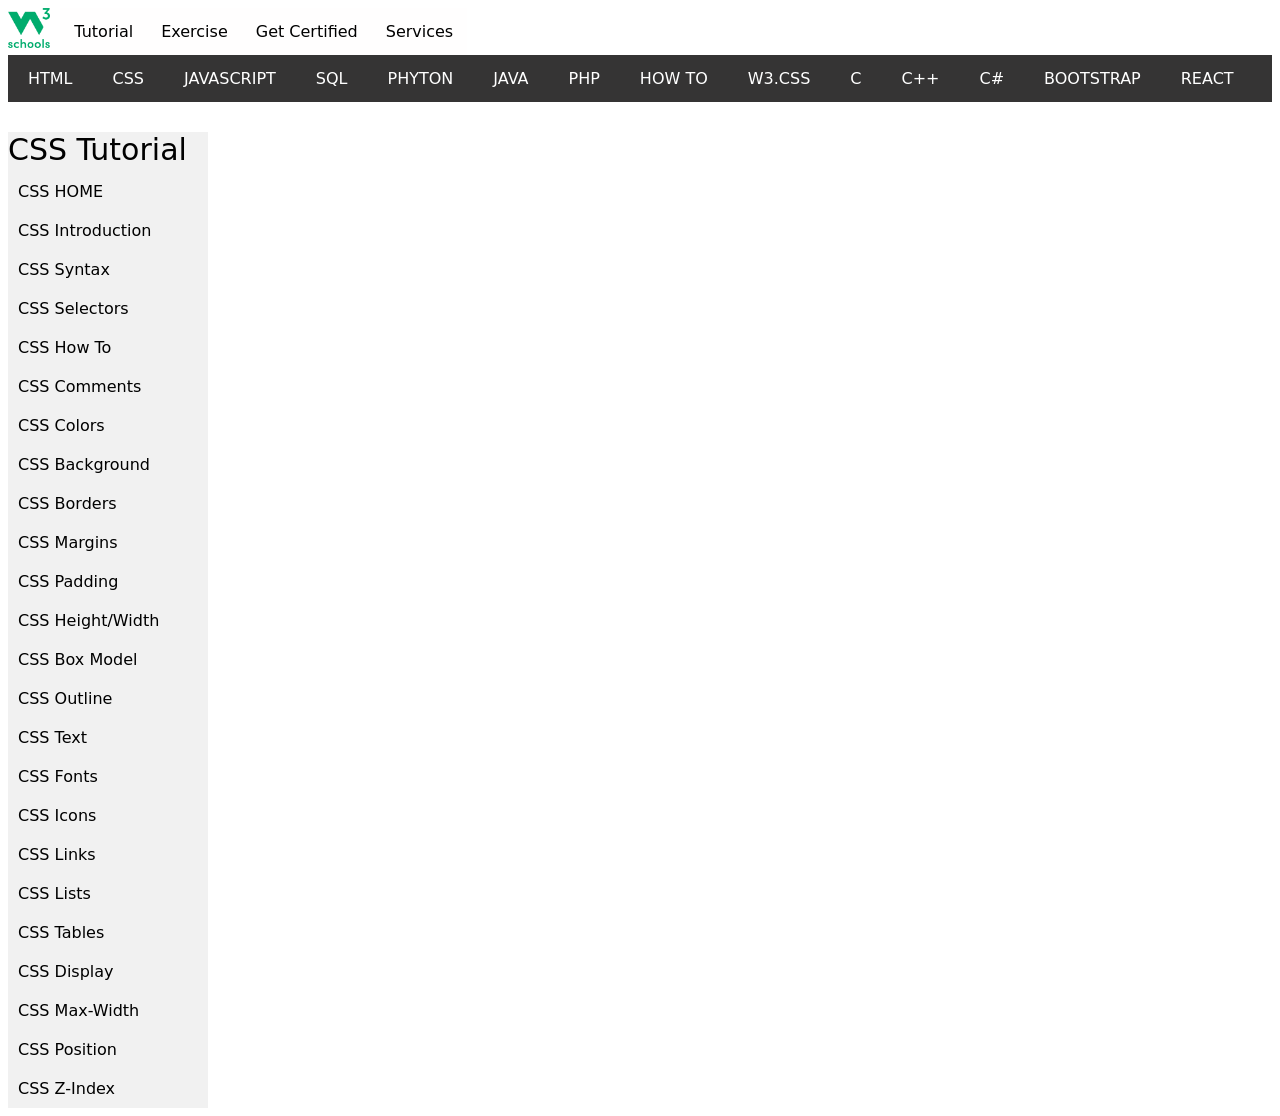
==== index.html @ 15340fec "Add files via upload" ====
<!DOCTYPE html>
<html lang="en">
<head>
    <meta charset="UTF-8">
    <meta name="viewport" content="width=device-width, initial-scale=1.0">
    <title>W3School</title>
    <link rel="website icon" type="png" href="W3Schools_logo.svg.png">
    <link href="style.css" rel="stylesheet">
</head>
<body>
    <div class="navbar">
    <div class="navatas" style="display: flex;">
        <img src="W3Schools_logo.svg.png" style="height: 40px; margin-right: 10px;"><br>
        <ul>
            <li><a href="#tutorial">Tutorial </a></li>
            <li><a href="#exercise">Exercise </a></li>
            <li><a href="#getcertified">Get Certified </a></li>
            <li><a href="#services">Services </a></li>
        </ul>
    </div>
    <div class="navbawah" style="display: flex;">
        <ul>
            <li><a href="#">HTML</a></li>
            <li><a href="#">CSS</a></li>
            <li><a href="#">JAVASCRIPT</a></li>
            <li><a href="#">SQL</a></li>
            <li><a href="#">PHYTON</a></li>
            <li><a href="#">JAVA</a></li>
            <li><a href="#">PHP</a></li>
            <li><a href="#">HOW TO</a></li>
            <li><a href="#">W3.CSS</a></li>
            <li><a href="#">C</a></li>
            <li><a href="#">C++</a></li>
            <li><a href="#">C#</a></li>
            <li><a href="#">BOOTSTRAP</a></li>
            <li><a href="#">REACT</a></li>
            <li><a href="#">MYSQL</a></li>
            <li><a href="#">JQUERY</a></li>
            <li><a href="#">EXCEL</a></li>
            <li><a href="#">XML</a></li>
            <li><a href="#">DJANGO</a></li>
            <li><a href="#">NODEJS</a></li>
            <li><a href="#">R</a></li>
            <li><a href="#">TYPESCRIPT</a></li>
            <li><a href="#">ANGULAR</a></li>
            <li><a href="#">GIT</a></li>
        </ul>
    </div>
    <div class="navpinggir" style="background-color: #f1f1f1; width: max-content;">
        <p style="font-size: 30px; height: 10px;"> CSS Tutorial</p>
        <ul>
            <li><a href="#css">CSS HOME</a></li>
            <li><a href="#css">CSS Introduction</a></li>
            <li><a href="#css">CSS Syntax</a></li>
            <li><a href="#css">CSS Selectors</a></li>
            <li><a href="#css">CSS How To</a></li>
            <li><a href="#css">CSS Comments</a></li>
            <li><a href="#css">CSS Colors</a></li>
            <li><a href="#css">CSS Background</a></li>
            <li><a href="#css">CSS Borders</a></li>
            <li><a href="#css">CSS Margins</a></li>
            <li><a href="#css">CSS Padding</a></li>
            <li><a href="#css">CSS Height/Width</a></li>
            <li><a href="#css">CSS Box Model</a></li>
            <li><a href="#css">CSS Outline</a></li>
            <li><a href="#css">CSS Text</a></li>
            <li><a href="#css">CSS Fonts</a></li>
            <li><a href="#css">CSS Icons</a></li>
            <li><a href="#css">CSS Links</a></li>
            <li><a href="#css">CSS Lists</a></li>
            <li><a href="#css">CSS Tables</a></li>
            <li><a href="#css">CSS Display</a></li>
            <li><a href="#css">CSS Max-Width</a></li>
            <li><a href="#css">CSS Position</a></li>
            <li><a href="#css">CSS Z-Index</a></li>
          </ul>
    </div>
</div>
</body>
</html>
---- style.css ----
*, body {
    font-family: system-ui, -apple-system, BlinkMacSystemFont, 'Segoe UI', Roboto, Oxygen, Ubuntu, Cantarell, 'Open Sans', 'Helvetica Neue', sans-serif;
}

.navatas ul {
    list-style-type: none;
    margin: 0;
    padding: 0;
    overflow: hidden;
    background-color: #fffefe;
    display: flex;
}
  
.navatas li {
    float: left;
}
  
.navatas li a {
    display: block;
    color: rgb(0, 0, 0);
    text-align: center;
    padding: 14px ;
    text-decoration: none;
}
  
.navatas li a:hover {
    background-color: #08ac6c;
}

.navpinggir ul {
    list-style-type: none;
    margin: 0;
    padding: 0;
    width: 200px;
    background-color: #f1f1f1;
  }
  
 .navpinggir li a {
    display: block;
    color: #000;
    padding: 10px;
    text-decoration: none;
  }
  

  .navpinggir li a:hover {
    background-color: #8b8b8b;
  }

  .navbawah ul {
    list-style-type: none;
    margin: 0;
    padding: 0;
    overflow: hidden;
    background-color: #353434;
    display: flex;
}
  
.navbawah li {
    float: left;
}
  
.navbawah li a {
    display: block;
    color: rgb(255, 255, 255);
    text-align: center;
    padding: 14px 20px;
    width: max-content;
    text-decoration: none;
}
  
.navbawah li a:hover {
    background-color: #1a1a1a;
}
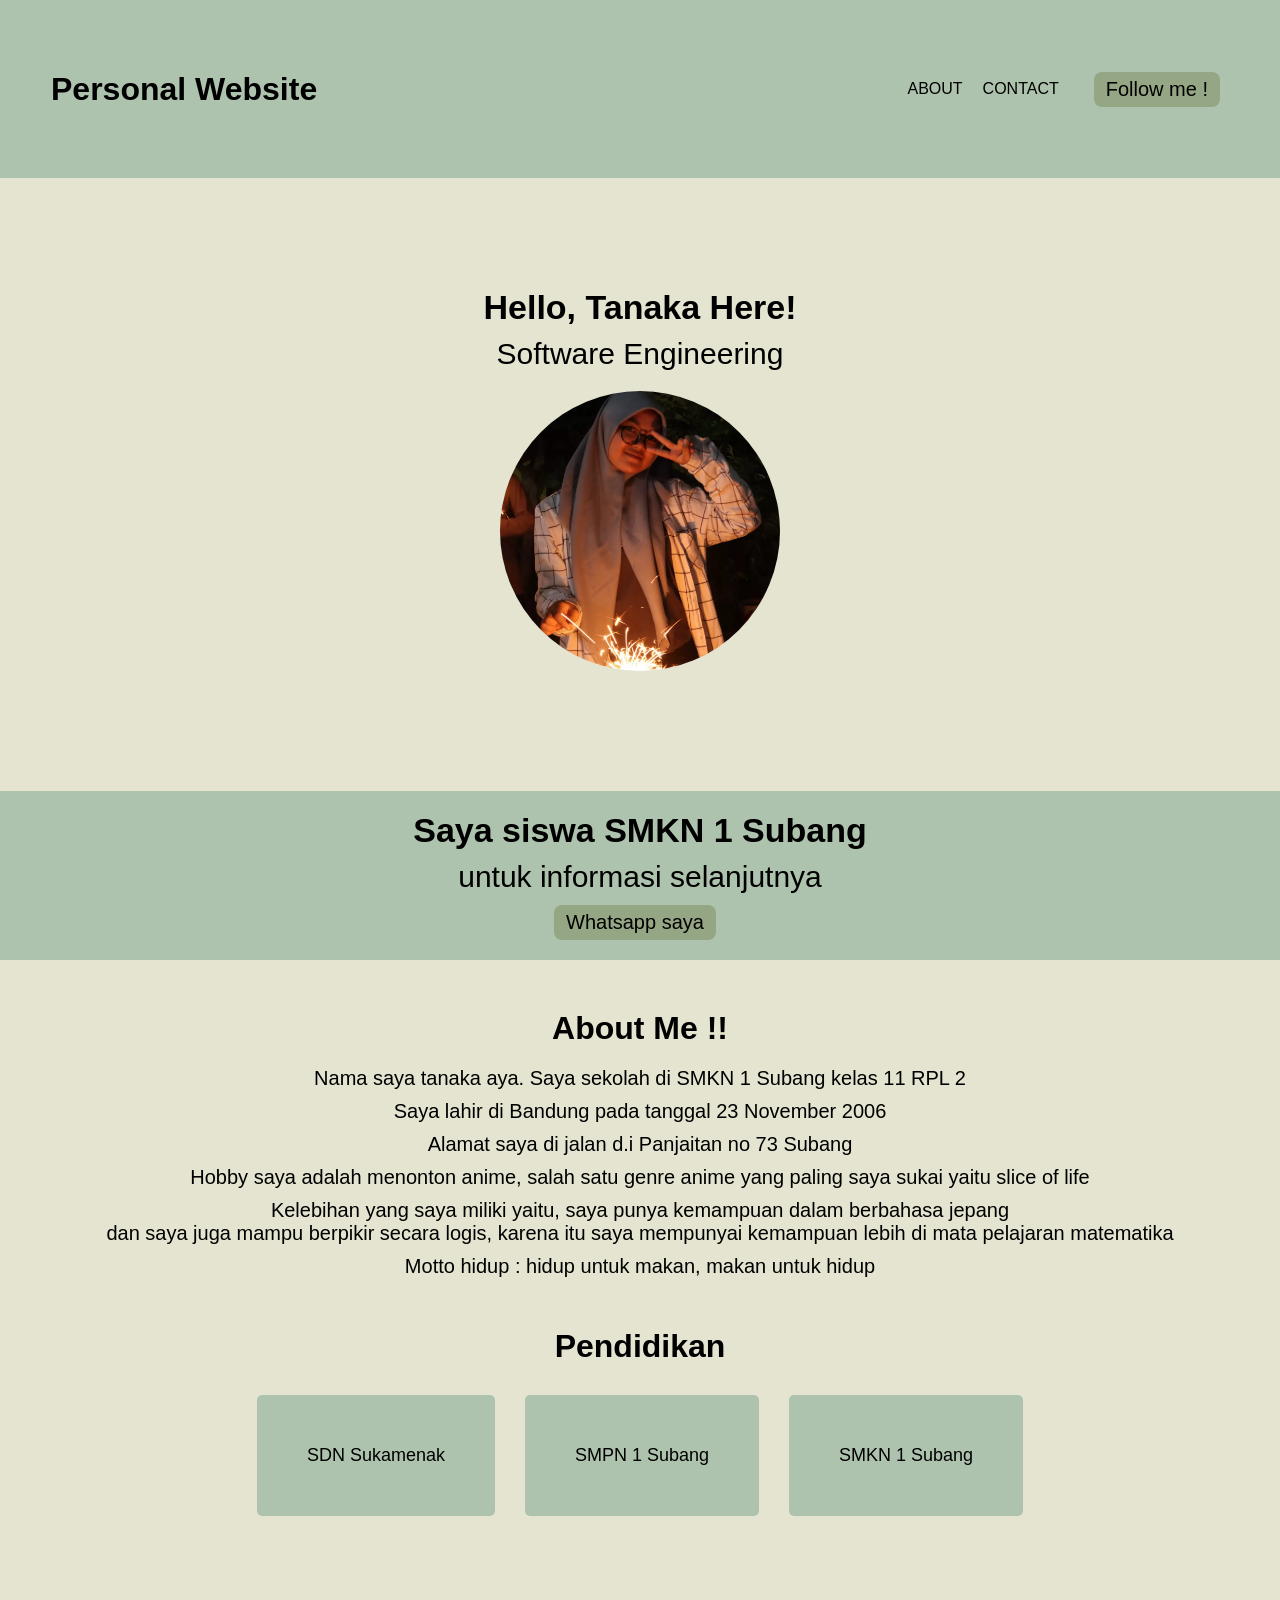
==== commit fc783885: "Add files via upload" ====
--- a/index.html
+++ b/index.html
@@ -3,78 +3,52 @@
 <head>
     <meta charset="UTF-8">
     <meta name="viewport" content="width=device-width, initial-scale=1.0">
-    <title>W3School</title>
-    <link rel="website icon" type="png" href="W3Schools_logo.svg.png">
-    <link href="style.css" rel="stylesheet">
+    <title>Personal Website</title>
+    <link href="style.css" rel="stylesheet"/>
+    <link rel="website icon" type="png" href="Pikachu-Pokemon-Free-PNG.png">
 </head>
 <body>
-    <div class="navbar">
-    <div class="navatas" style="display: flex;">
-        <img src="W3Schools_logo.svg.png" style="height: 40px; margin-right: 10px;"><br>
-        <ul>
-            <li><a href="#tutorial">Tutorial </a></li>
-            <li><a href="#exercise">Exercise </a></li>
-            <li><a href="#getcertified">Get Certified </a></li>
-            <li><a href="#services">Services </a></li>
-        </ul>
+    <header>
+        <h1 class="logo"> Personal Website  </h1>
+        <nav>
+            <ul>
+                <li><a href="#tentang"> ABOUT </a></li>
+                <li><a href="mailto:tanakaaya31@smp.belajar.id"> CONTACT </a></li>
+            </ul>
+        </nav>
+        <button class="btn-cta"><a href="https://www.instagram.com/tanakaayaa.23_/?hl=en"> Follow me !</a></button>
+    </header>
+    <div class="container">
+        <div class="intro">
+            <p class="tittle" >Hello, Tanaka Here!</p>
+            <p class="deskripsi">Software Engineering</p>
+            <img class="img-foto" src="aya.jpg" style="height: 300px; width: 300px; border-radius: 50%;"/>
+        </div>
     </div>
-    <div class="navbawah" style="display: flex;">
-        <ul>
-            <li><a href="#">HTML</a></li>
-            <li><a href="#">CSS</a></li>
-            <li><a href="#">JAVASCRIPT</a></li>
-            <li><a href="#">SQL</a></li>
-            <li><a href="#">PHYTON</a></li>
-            <li><a href="#">JAVA</a></li>
-            <li><a href="#">PHP</a></li>
-            <li><a href="#">HOW TO</a></li>
-            <li><a href="#">W3.CSS</a></li>
-            <li><a href="#">C</a></li>
-            <li><a href="#">C++</a></li>
-            <li><a href="#">C#</a></li>
-            <li><a href="#">BOOTSTRAP</a></li>
-            <li><a href="#">REACT</a></li>
-            <li><a href="#">MYSQL</a></li>
-            <li><a href="#">JQUERY</a></li>
-            <li><a href="#">EXCEL</a></li>
-            <li><a href="#">XML</a></li>
-            <li><a href="#">DJANGO</a></li>
-            <li><a href="#">NODEJS</a></li>
-            <li><a href="#">R</a></li>
-            <li><a href="#">TYPESCRIPT</a></li>
-            <li><a href="#">ANGULAR</a></li>
-            <li><a href="#">GIT</a></li>
-        </ul>
+    <div class="parallax">
+        <div class="about" id="tentang">
+            <p class="tittle">Saya siswa SMKN 1 Subang</p>
+            <p class="deskripsi">untuk informasi selanjutnya</p>
+            <div class="mt-10">
+            <button class="btn-cta" id="kontak"><a href="https://wa.link/8dwc1w"> Whatsapp saya</a></button>
+            </div>
+        </div>
+        <div class="biodata">
+            <h1 style="text-align: center; padding-top: 50px;"> About Me !!</h1>
+            <p style="text-align: center; padding-top: 20px; font-size: 20px;"> Nama saya tanaka aya. Saya sekolah di SMKN 1 Subang kelas 11 RPL 2  </p>
+            <p style="text-align: center; padding-top: 10px; font-size: 20px;"> Saya lahir di Bandung pada tanggal 23 November 2006  </p>
+            <p style="text-align: center; padding-top: 10px; font-size: 20px;"> Alamat saya di jalan d.i Panjaitan no 73 Subang  </p>
+            <p style="text-align: center; padding-top: 10px; font-size: 20px;"> Hobby saya adalah menonton anime, salah satu genre anime yang paling saya sukai yaitu slice of life</p>
+            <p style="text-align: center; padding-top: 10px; font-size: 20px;"> Kelebihan yang saya miliki yaitu, saya punya kemampuan dalam berbahasa jepang <br> dan saya juga mampu berpikir secara logis, karena itu saya mempunyai kemampuan lebih di mata pelajaran matematika</p>
+            <p style="text-align: center; padding-top: 10px; font-size: 20px;"> Motto hidup : hidup untuk makan, makan untuk hidup</p>
+            <h1 style="text-align: center; padding-top: 50px;"> Pendidikan </h1>
+            <div class="pendidikan" style="display: flex; gap: 30px; justify-content: center; padding-top: 30px;">
+            <p><a href="#"> SDN Sukamenak </a></p>
+            <p><a href="https://www.smpn1subang.sch.id/id"> SMPN 1 Subang </a></p>
+            <p><a href="https://smkn1subang.sch.id/"> SMKN 1 Subang  </a></p>
+         </div>
+        </div>
+       
     </div>
-    <div class="navpinggir" style="background-color: #f1f1f1; width: max-content;">
-        <p style="font-size: 30px; height: 10px;"> CSS Tutorial</p>
-        <ul>
-            <li><a href="#css">CSS HOME</a></li>
-            <li><a href="#css">CSS Introduction</a></li>
-            <li><a href="#css">CSS Syntax</a></li>
-            <li><a href="#css">CSS Selectors</a></li>
-            <li><a href="#css">CSS How To</a></li>
-            <li><a href="#css">CSS Comments</a></li>
-            <li><a href="#css">CSS Colors</a></li>
-            <li><a href="#css">CSS Background</a></li>
-            <li><a href="#css">CSS Borders</a></li>
-            <li><a href="#css">CSS Margins</a></li>
-            <li><a href="#css">CSS Padding</a></li>
-            <li><a href="#css">CSS Height/Width</a></li>
-            <li><a href="#css">CSS Box Model</a></li>
-            <li><a href="#css">CSS Outline</a></li>
-            <li><a href="#css">CSS Text</a></li>
-            <li><a href="#css">CSS Fonts</a></li>
-            <li><a href="#css">CSS Icons</a></li>
-            <li><a href="#css">CSS Links</a></li>
-            <li><a href="#css">CSS Lists</a></li>
-            <li><a href="#css">CSS Tables</a></li>
-            <li><a href="#css">CSS Display</a></li>
-            <li><a href="#css">CSS Max-Width</a></li>
-            <li><a href="#css">CSS Position</a></li>
-            <li><a href="#css">CSS Z-Index</a></li>
-          </ul>
-    </div>
-</div>
 </body>
 </html>
--- a/style.css
+++ b/style.css
@@ -1,74 +1,155 @@
-*, body {
-    font-family: system-ui, -apple-system, BlinkMacSystemFont, 'Segoe UI', Roboto, Oxygen, Ubuntu, Cantarell, 'Open Sans', 'Helvetica Neue', sans-serif;
+*,html,body{
+    margin: 0;
+    padding: 0;
+    box-sizing: border-box;
+    font-family: Helvetica;
 }
 
-.navatas ul {
+:root {
+    --warna-satu : white;
+    --warna-dua : #AEC3AE;
+    --warna-tiga : black ;
+    --warna-lima : #d1d9ee;
+    --warna-enam : #94A684;
+    --warna-tujuh : #E4E4D0;
+}
+
+header{
+    background-color: var(--warna-dua);
+    color: var(--warna-tiga);
+    display: flex;
+    flex-wrap: wrap;
+    justify-content: center;
+    align-items: center;
+    gap: 5px;
+    padding: 50px;
+}
+
+.logo {
+    margin-right: auto;
+    margin-left: 1px;
+}
+
+nav ul{
+    display: flex;
+    padding: 20px;
+}
+
+li {
     list-style-type: none;
-    margin: 0;
-    padding: 0;
-    overflow: hidden;
-    background-color: #fffefe;
-    display: flex;
+    padding: 10px;
 }
-  
-.navatas li {
-    float: left;
+
+li a{
+    transition: all 0.5s ease 0s;
 }
-  
-.navatas li a {
-    display: block;
-    color: rgb(0, 0, 0);
-    text-align: center;
-    padding: 14px ;
+
+li a:hover {
+    color : var(--warna-tujuh);
+}
+
+a {
+    color: var(--warna-tiga);
     text-decoration: none;
 }
-  
-.navatas li a:hover {
-    background-color: #08ac6c;
+
+.btn-cta {
+    margin-right: 10px;
+    border : none;
+    font-size: 20px;
+    padding: 6px 12px;
+    background-color: var(--warna-enam);
+    color: var(--warna-tiga);
+    border-radius: 8px;
+    cursor: pointer;
+    transition: all 0.5s ease 0s;
 }
 
-.navpinggir ul {
-    list-style-type: none;
-    margin: 0;
+.btn-cta a {
+    transition: all 0.5s ease 0s;
+}
+.btn-cta :hover{
+    color: var(--warna-tujuh);
+}
+
+.container {
+    max-width: 100%;
+    margin: 0 auto;
+    padding: 60px 0;
+    background-color: var(--warna-tujuh);
+    margin-bottom: 0;
+}
+
+.intro {
+    display: flex;
+    justify-content: center;
+    flex-direction: column;
+    align-items: center;
+    gap: 10px;
+    text-align: center;
+    margin: 50px;
+}
+
+.tittle {
+    font-size: 34px;
+    font-weight: bold;
+}
+
+.deskripsi {
+    font-size: 30px;
+}
+
+.img-foto {
+    width: 100%;
+    max-width: 500px;
+    height: auto;
+    padding: 10px;
+}
+
+.about {
+    display: flex;
+    justify-content: center;
+    align-items: center;
+    flex-direction: column;
+    background-color: var(--warna-dua);
+    color: var(--warna-tiga);
+    padding: 20px;
+    gap: 10px;
+}
+
+.mt-10 {
+    margin-top: 1px;
+}
+
+.parallax {
+    background-color: var(--warna-tujuh);
+    background-attachment: fixed;
+    background-position: center;
+    background-repeat: no-repeat;
+    background-size: 500px 700px;
+    height: 100vh;
+
+}
+
+.pendidikan p {
+    background-color: #AEC3AE;
+    padding: 50px 50px 50px 50px;
+    font-size: large;
+    border-top-left-radius: 5px;
+    border-top-right-radius: 5px;
+    border-bottom-right-radius: 5px;
+    border-bottom-left-radius: 5px;
+}
+
+@media screen and (max-width: 500px) {
+    .container {
+        padding : 0;
+        width: 100%;
+    }
+    .intro{
+        margin-top: 20px;
+    }
+   .img-foto{
     padding: 0;
-    width: 200px;
-    background-color: #f1f1f1;
-  }
-  
- .navpinggir li a {
-    display: block;
-    color: #000;
-    padding: 10px;
-    text-decoration: none;
-  }
-  
-
-  .navpinggir li a:hover {
-    background-color: #8b8b8b;
-  }
-
-  .navbawah ul {
-    list-style-type: none;
-    margin: 0;
-    padding: 0;
-    overflow: hidden;
-    background-color: #353434;
-    display: flex;
-}
-  
-.navbawah li {
-    float: left;
-}
-  
-.navbawah li a {
-    display: block;
-    color: rgb(255, 255, 255);
-    text-align: center;
-    padding: 14px 20px;
-    width: max-content;
-    text-decoration: none;
-}
-  
-.navbawah li a:hover {
-    background-color: #1a1a1a;
-}
+   }
+}
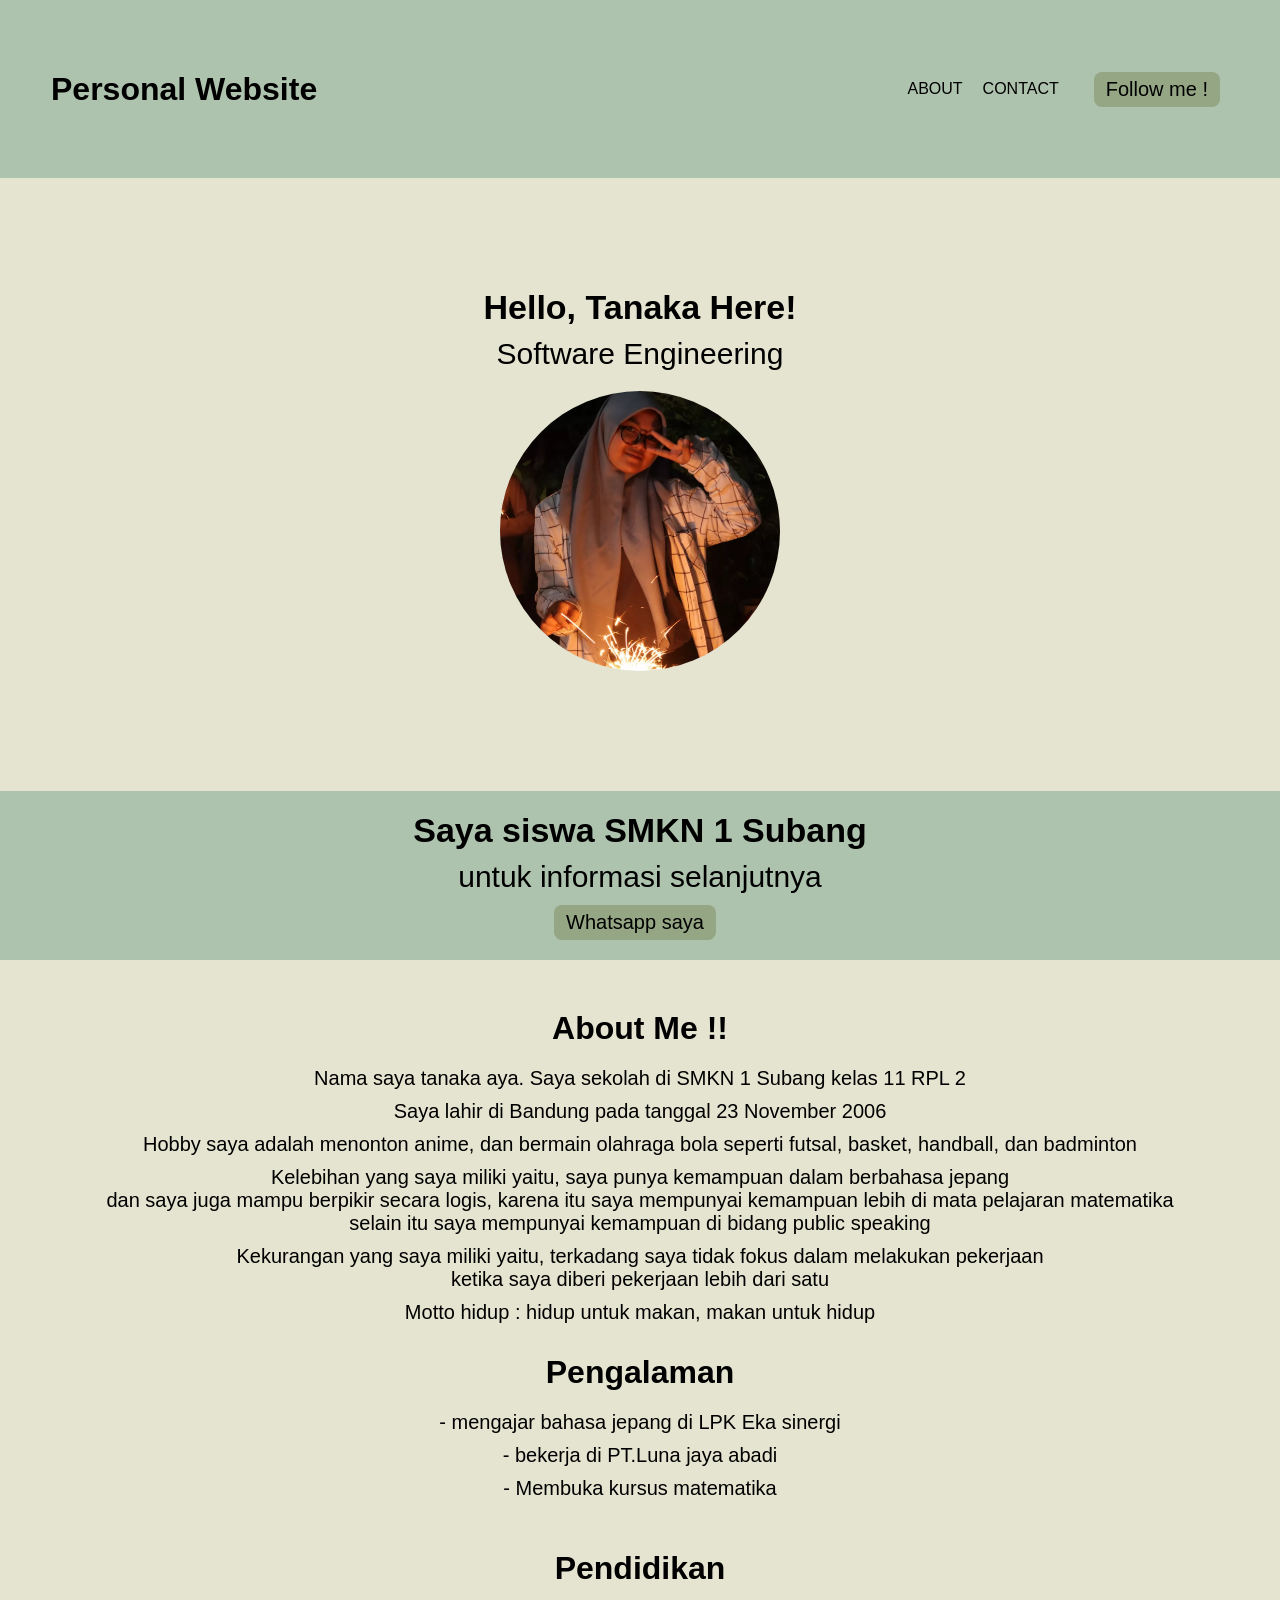
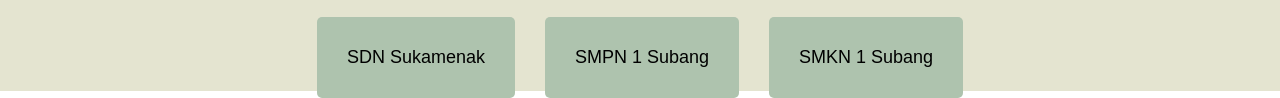
==== commit 39416dcb: "Add files via upload" ====
--- a/index.html
+++ b/index.html
@@ -12,7 +12,7 @@
         <h1 class="logo"> Personal Website  </h1>
         <nav>
             <ul>
-                <li><a href="#tentang"> ABOUT </a></li>
+                <li><a href="#tentang" > ABOUT </a></li>
                 <li><a href="mailto:tanakaaya31@smp.belajar.id"> CONTACT </a></li>
             </ul>
         </nav>
@@ -37,16 +37,21 @@
             <h1 style="text-align: center; padding-top: 50px;"> About Me !!</h1>
             <p style="text-align: center; padding-top: 20px; font-size: 20px;"> Nama saya tanaka aya. Saya sekolah di SMKN 1 Subang kelas 11 RPL 2  </p>
             <p style="text-align: center; padding-top: 10px; font-size: 20px;"> Saya lahir di Bandung pada tanggal 23 November 2006  </p>
-            <p style="text-align: center; padding-top: 10px; font-size: 20px;"> Alamat saya di jalan d.i Panjaitan no 73 Subang  </p>
-            <p style="text-align: center; padding-top: 10px; font-size: 20px;"> Hobby saya adalah menonton anime, salah satu genre anime yang paling saya sukai yaitu slice of life</p>
-            <p style="text-align: center; padding-top: 10px; font-size: 20px;"> Kelebihan yang saya miliki yaitu, saya punya kemampuan dalam berbahasa jepang <br> dan saya juga mampu berpikir secara logis, karena itu saya mempunyai kemampuan lebih di mata pelajaran matematika</p>
+            <p style="text-align: center; padding-top: 10px; font-size: 20px;"> Hobby saya adalah menonton anime, dan bermain olahraga bola seperti futsal, basket, handball, dan badminton</p>
+            <p style="text-align: center; padding-top: 10px; font-size: 20px;"> Kelebihan yang saya miliki yaitu, saya punya kemampuan dalam berbahasa jepang <br> dan saya juga mampu berpikir secara logis, karena itu saya mempunyai kemampuan lebih di mata pelajaran matematika<br> selain itu saya mempunyai kemampuan di bidang public speaking</p>
+            <p style="text-align: center; padding-top: 10px; font-size: 20px;"> Kekurangan yang saya miliki yaitu, terkadang saya tidak fokus dalam melakukan pekerjaan <br> ketika saya diberi pekerjaan lebih dari satu </p>
             <p style="text-align: center; padding-top: 10px; font-size: 20px;"> Motto hidup : hidup untuk makan, makan untuk hidup</p>
+            <h1 style="text-align: center; padding-top: 30px;"> Pengalaman </h1>
+            <p style="text-align: center; padding-top: 20px; font-size: 20px;"> - mengajar bahasa jepang di LPK Eka sinergi</p>
+            <p style="text-align: center; padding-top: 10px; font-size: 20px;"> - bekerja di PT.Luna jaya abadi </p>
+            <p style="text-align: center; padding-top: 10px; font-size: 20px;"> - Membuka kursus matematika </p>
             <h1 style="text-align: center; padding-top: 50px;"> Pendidikan </h1>
             <div class="pendidikan" style="display: flex; gap: 30px; justify-content: center; padding-top: 30px;">
             <p><a href="#"> SDN Sukamenak </a></p>
             <p><a href="https://www.smpn1subang.sch.id/id"> SMPN 1 Subang </a></p>
             <p><a href="https://smkn1subang.sch.id/"> SMKN 1 Subang  </a></p>
          </div>
+         
         </div>
        
     </div>
--- a/style.css
+++ b/style.css
@@ -3,6 +3,7 @@
     padding: 0;
     box-sizing: border-box;
     font-family: Helvetica;
+    scroll-behavior: smooth ;
 }
 
 :root {
@@ -133,18 +134,28 @@
 
 .pendidikan p {
     background-color: #AEC3AE;
-    padding: 50px 50px 50px 50px;
+    padding: 30px 30px 30px 30px;
     font-size: large;
     border-top-left-radius: 5px;
     border-top-right-radius: 5px;
     border-bottom-right-radius: 5px;
     border-bottom-left-radius: 5px;
+    transition: all 0.5s ease 0s;
+}
+
+.pendidikan a {
+    transition: all 0.5s ease 0s;
+}
+
+.pendidikan p  :hover{
+ color: var(--warna-tujuh);
 }
 
 @media screen and (max-width: 500px) {
     .container {
         padding : 0;
         width: 100%;
+        height: 100%;
     }
     .intro{
         margin-top: 20px;
@@ -152,4 +163,7 @@
    .img-foto{
     padding: 0;
    }
+   .parallax {
+    height: 100%;
+   }
 }
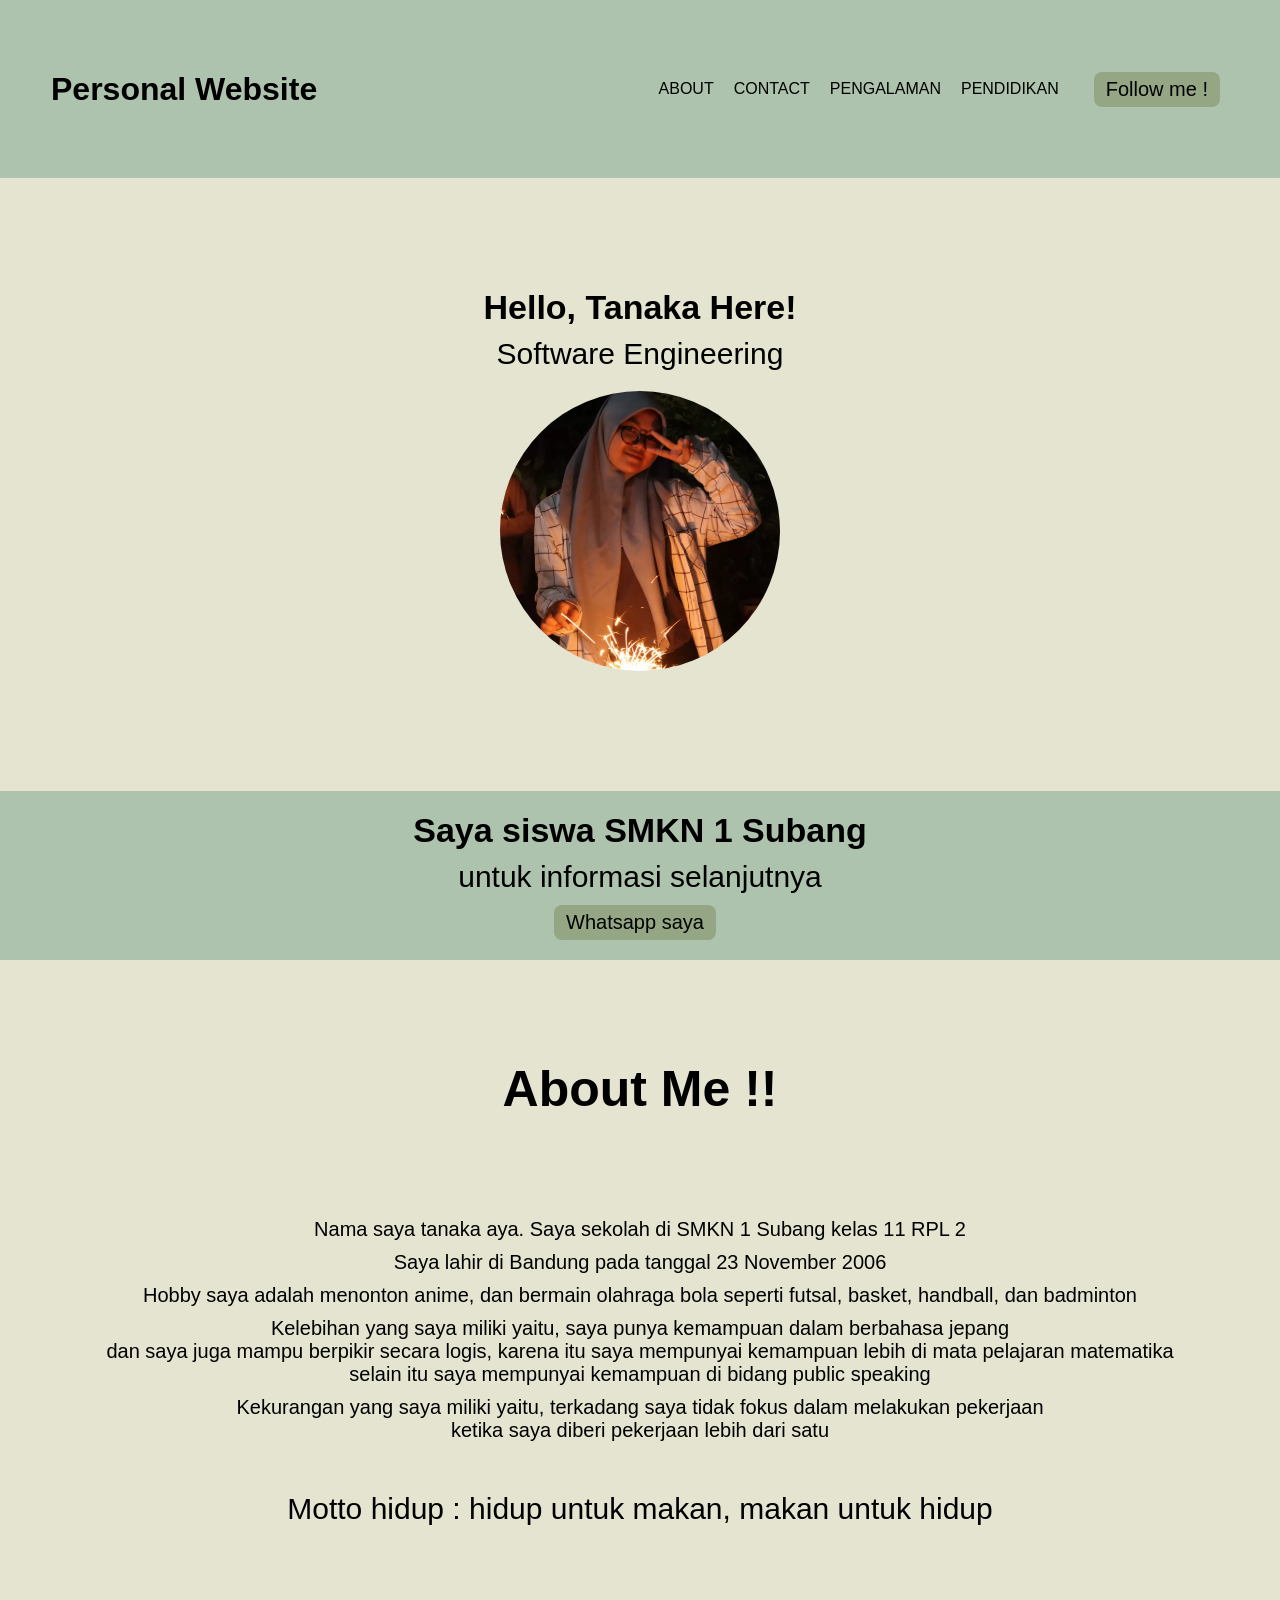
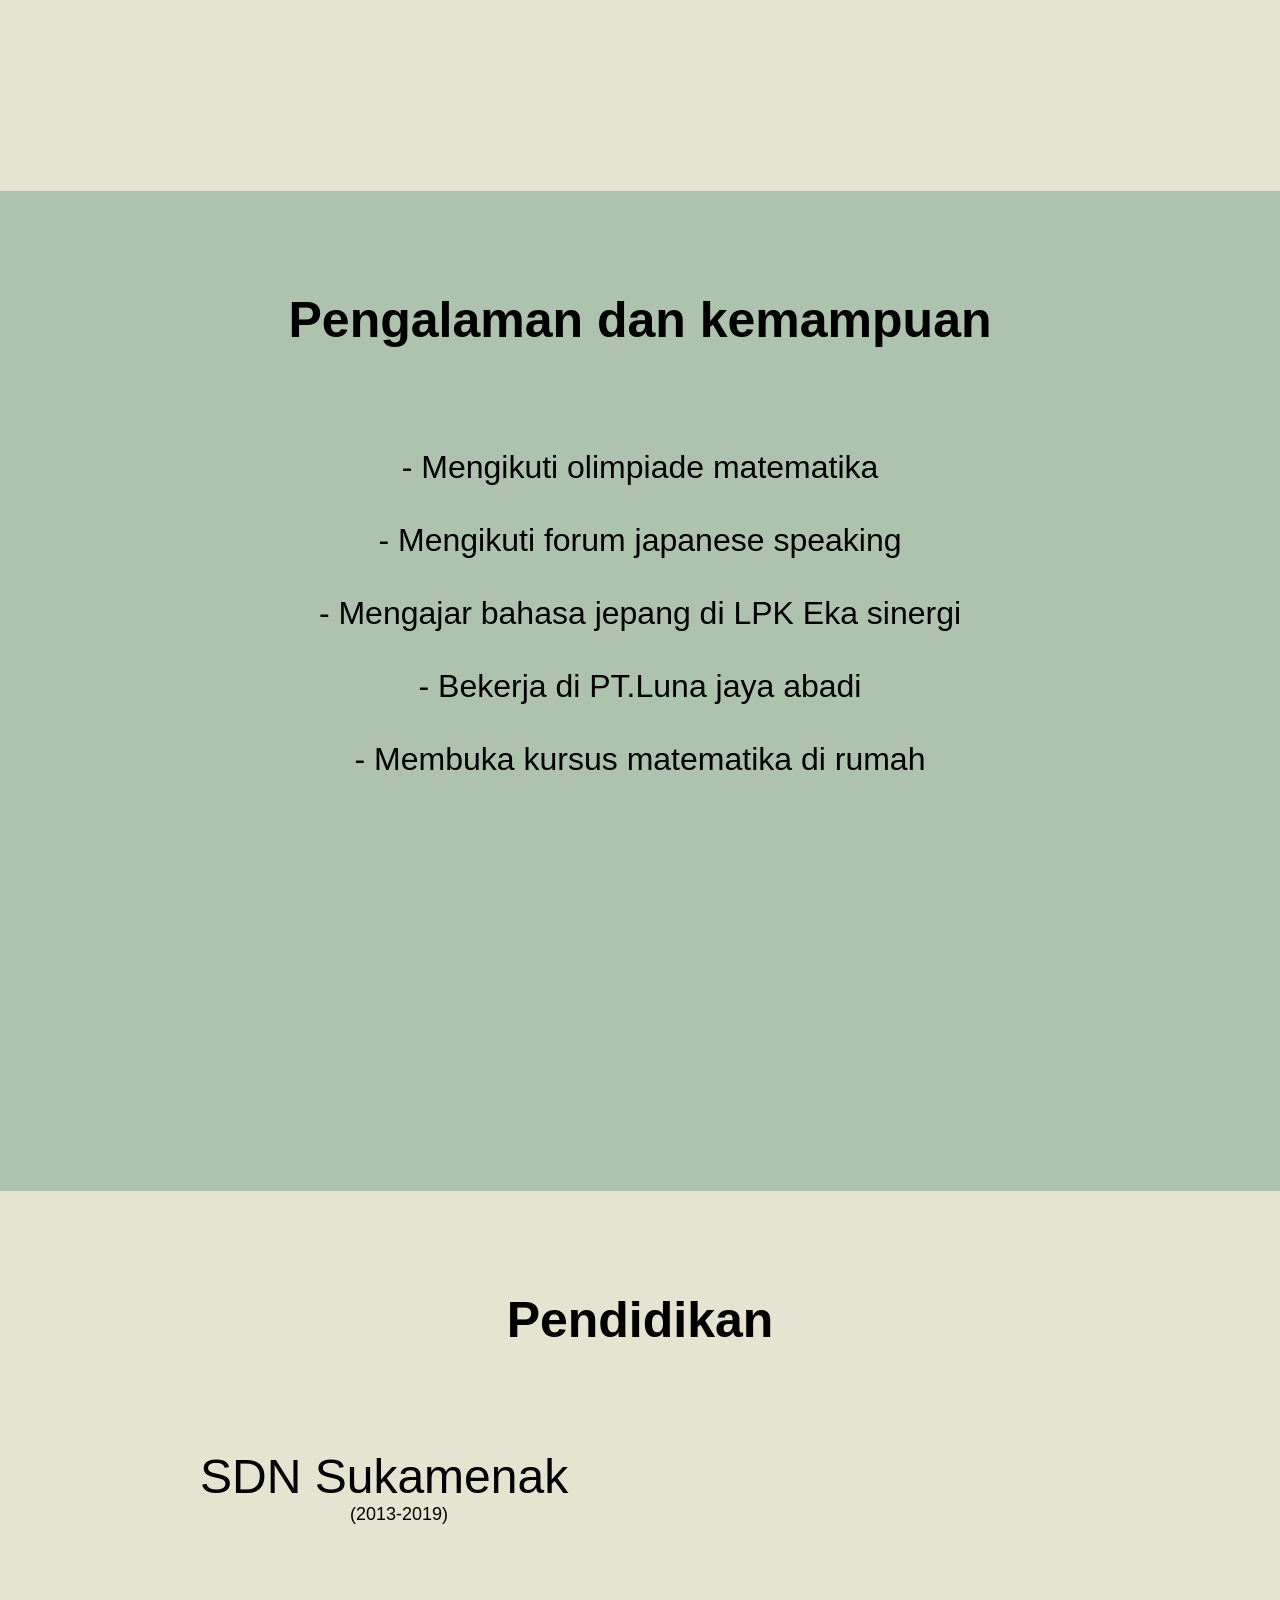
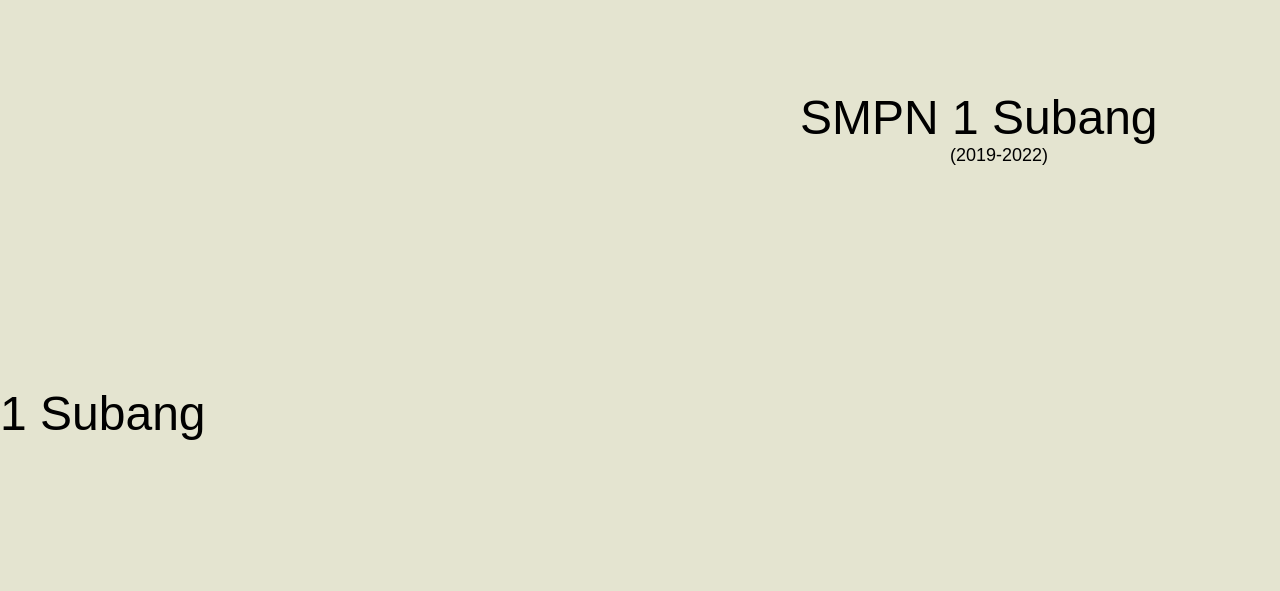
==== commit 51a0a385: "Add files via upload" ====
--- a/index.html
+++ b/index.html
@@ -14,12 +14,14 @@
             <ul>
                 <li><a href="#tentang" > ABOUT </a></li>
                 <li><a href="mailto:tanakaaya31@smp.belajar.id"> CONTACT </a></li>
+                <li><a href="#pengalaman">PENGALAMAN </a></li>
+                <li><a href="#pendidik">PENDIDIKAN </a></li>
             </ul>
         </nav>
         <button class="btn-cta"><a href="https://www.instagram.com/tanakaayaa.23_/?hl=en"> Follow me !</a></button>
     </header>
     <div class="container">
-        <div class="intro">
+        <div class="intro" >
             <p class="tittle" >Hello, Tanaka Here!</p>
             <p class="deskripsi">Software Engineering</p>
             <img class="img-foto" src="aya.jpg" style="height: 300px; width: 300px; border-radius: 50%;"/>
@@ -34,26 +36,41 @@
             </div>
         </div>
         <div class="biodata">
-            <h1 style="text-align: center; padding-top: 50px;"> About Me !!</h1>
-            <p style="text-align: center; padding-top: 20px; font-size: 20px;"> Nama saya tanaka aya. Saya sekolah di SMKN 1 Subang kelas 11 RPL 2  </p>
+            <h1 style="text-align: center; padding-top: 100px; font-size: 50px;"> About Me !!</h1>
+            <p style="text-align: center; padding-top: 100px; font-size: 20px;"> Nama saya tanaka aya. Saya sekolah di SMKN 1 Subang kelas 11 RPL 2  </p>
             <p style="text-align: center; padding-top: 10px; font-size: 20px;"> Saya lahir di Bandung pada tanggal 23 November 2006  </p>
             <p style="text-align: center; padding-top: 10px; font-size: 20px;"> Hobby saya adalah menonton anime, dan bermain olahraga bola seperti futsal, basket, handball, dan badminton</p>
             <p style="text-align: center; padding-top: 10px; font-size: 20px;"> Kelebihan yang saya miliki yaitu, saya punya kemampuan dalam berbahasa jepang <br> dan saya juga mampu berpikir secara logis, karena itu saya mempunyai kemampuan lebih di mata pelajaran matematika<br> selain itu saya mempunyai kemampuan di bidang public speaking</p>
             <p style="text-align: center; padding-top: 10px; font-size: 20px;"> Kekurangan yang saya miliki yaitu, terkadang saya tidak fokus dalam melakukan pekerjaan <br> ketika saya diberi pekerjaan lebih dari satu </p>
-            <p style="text-align: center; padding-top: 10px; font-size: 20px;"> Motto hidup : hidup untuk makan, makan untuk hidup</p>
-            <h1 style="text-align: center; padding-top: 30px;"> Pengalaman </h1>
-            <p style="text-align: center; padding-top: 20px; font-size: 20px;"> - mengajar bahasa jepang di LPK Eka sinergi</p>
-            <p style="text-align: center; padding-top: 10px; font-size: 20px;"> - bekerja di PT.Luna jaya abadi </p>
-            <p style="text-align: center; padding-top: 10px; font-size: 20px;"> - Membuka kursus matematika </p>
-            <h1 style="text-align: center; padding-top: 50px;"> Pendidikan </h1>
-            <div class="pendidikan" style="display: flex; gap: 30px; justify-content: center; padding-top: 30px;">
-            <p><a href="#"> SDN Sukamenak </a></p>
-            <p><a href="https://www.smpn1subang.sch.id/id"> SMPN 1 Subang </a></p>
-            <p><a href="https://smkn1subang.sch.id/"> SMKN 1 Subang  </a></p>
+            <p style="text-align: center; padding-top: 50px; font-size: 30px;"> Motto hidup : hidup untuk makan, makan untuk hidup</p>
+        
+            </div>
+             </div>
+            <div class="pengalaman" id="pengalaman">
+            <h1 style="text-align: center; padding: 100px 0 100px 0; font-size: 50px;"> Pengalaman dan kemampuan</h1>
+            <p style="text-align: center; font-size: xx-large; "> - Mengikuti olimpiade matematika</p> <br><br>
+            <p style="text-align: center; font-size: xx-large; "> - Mengikuti forum japanese speaking</p> <br><br>
+            <p style="text-align: center; font-size: xx-large; "> - Mengajar bahasa jepang di LPK Eka sinergi</p><br><br>
+            <p style="text-align: center; font-size: xx-large;"> - Bekerja di PT.Luna jaya abadi </p><br><br>
+            <p style="text-align: center; font-size: xx-large;"> - Membuka kursus matematika di rumah </p><br>
+            </div>
+            <div class="pendidik" id="pendidik">
+            <h1 style="text-align: center; padding-top: 100px; font-size: 50px;"> Pendidikan </h1>
+            <div class="pendidikan" style="padding-top: 100px; font-size: xxx-large;">
+                <div>
+            <p><a href="#" style="margin-left: 200px;"> SDN Sukamenak </a></p>
+            <p style="font-size: large; padding-left: 350px;">(2013-2019)</p><br><br><br></div>
+            <div>
+            <p><a href="https://www.smpn1subang.sch.id/id" style="margin-left: 800px;"> SMPN 1 Subang </a></p>
+            <p style="font-size: large; padding-left: 950px;">(2019-2022)</p><br><br><br> </div>
+            <div>
+            <p><a href="https://smkn1subang.sch.id/" style="margin-left: 1400px;"> SMKN 1 Subang  </a></p>
+            <p style="font-size: large; padding-left: 1550px;">(2022-2025)</p></div>
          </div>
+          </div>
          
-        </div>
+        
        
-    </div>
+   
 </body>
 </html>
--- a/style.css
+++ b/style.css
@@ -128,27 +128,40 @@
     background-position: center;
     background-repeat: no-repeat;
     background-size: 500px 700px;
-    height: 100vh;
+    height: 1000px;
 
 }
 
-.pendidikan p {
-    background-color: #AEC3AE;
-    padding: 30px 30px 30px 30px;
-    font-size: large;
-    border-top-left-radius: 5px;
-    border-top-right-radius: 5px;
-    border-bottom-right-radius: 5px;
-    border-bottom-left-radius: 5px;
-    transition: all 0.5s ease 0s;
+.biodata {
+    padding-bottom: 10px;
 }
+
 
 .pendidikan a {
     transition: all 0.5s ease 0s;
 }
 
 .pendidikan p  :hover{
- color: var(--warna-tujuh);
+ color: var(--warna-enam);
+}
+
+.pengalaman {
+    background-color: var(--warna-dua);
+    background-attachment: fixed;
+    background-position: center;
+    background-repeat: no-repeat;
+    background-size: 500px 300px;
+    height: 1000px;
+
+} 
+
+.pendidik {
+    background-color: var(--warna-tujuh);
+    height: 1000px;
+}
+
+.pendidik p {
+    width: fit-content;
 }
 
 @media screen and (max-width: 500px) {
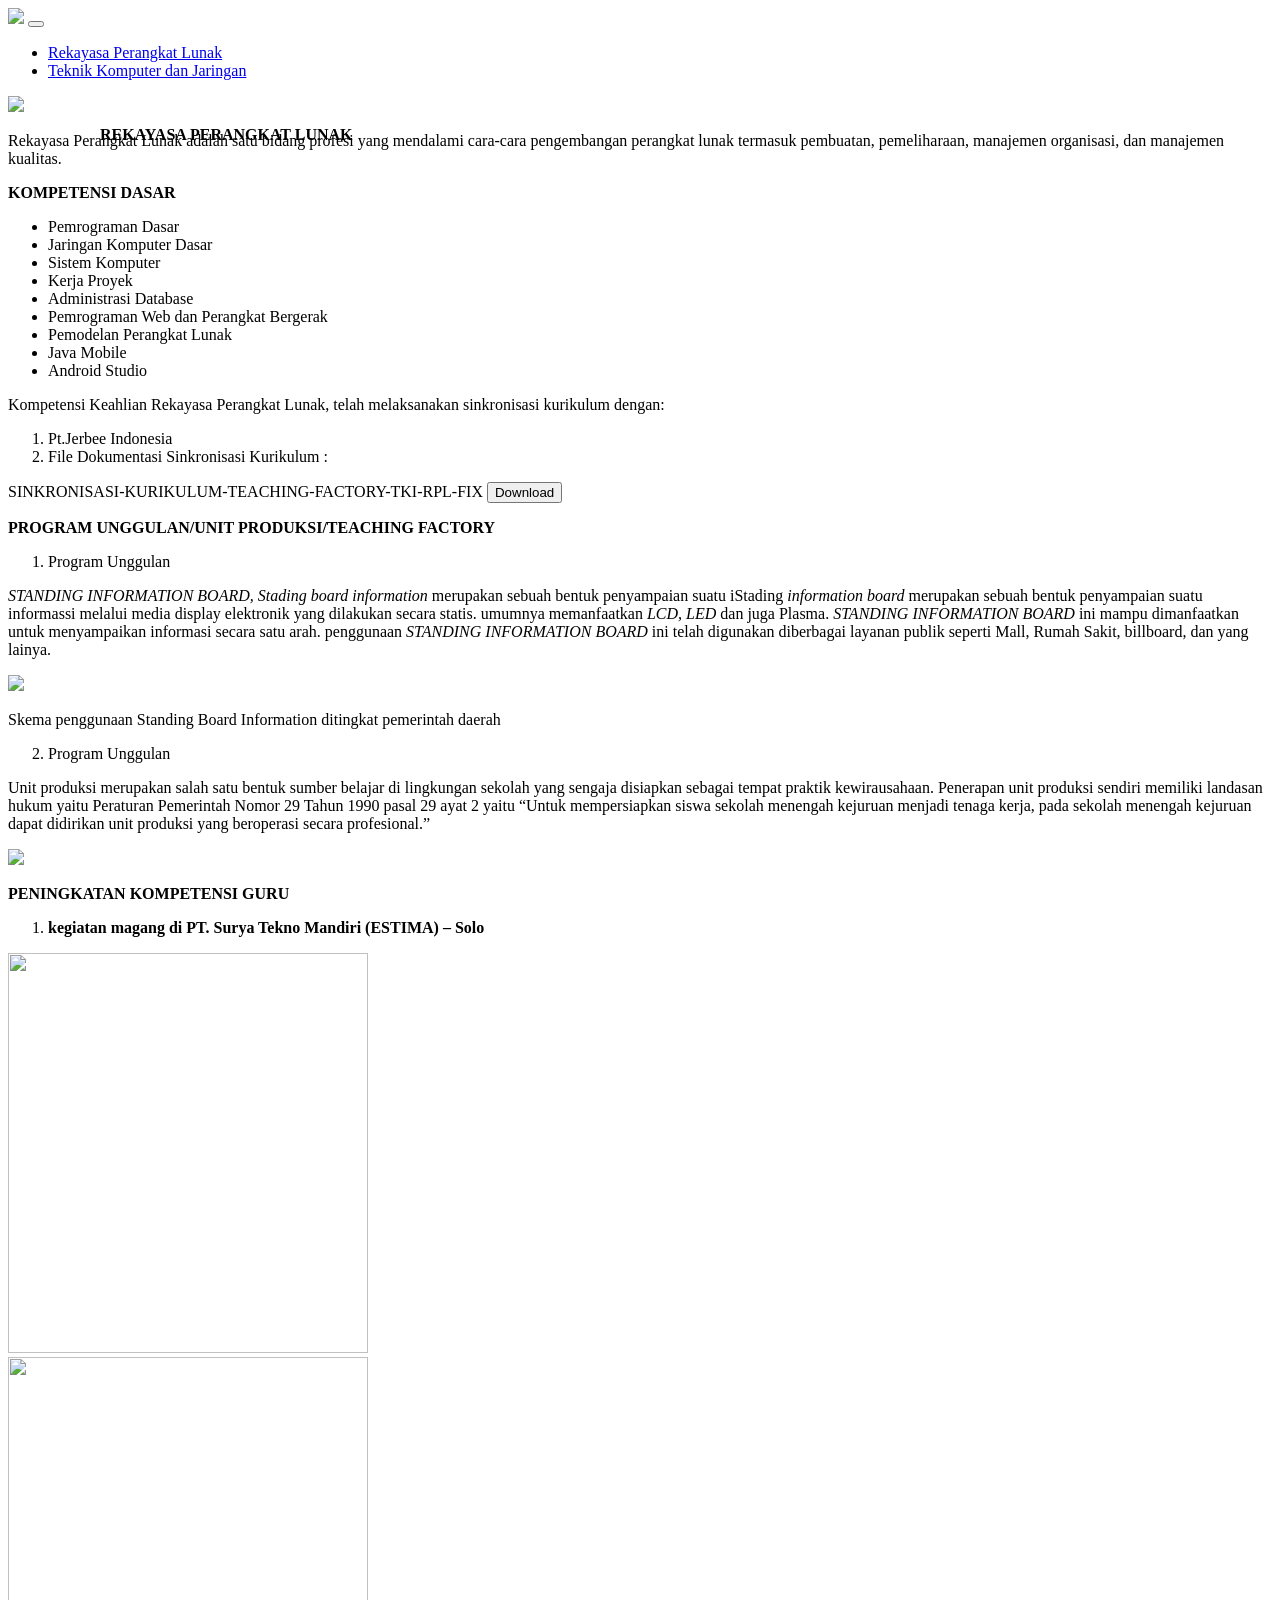
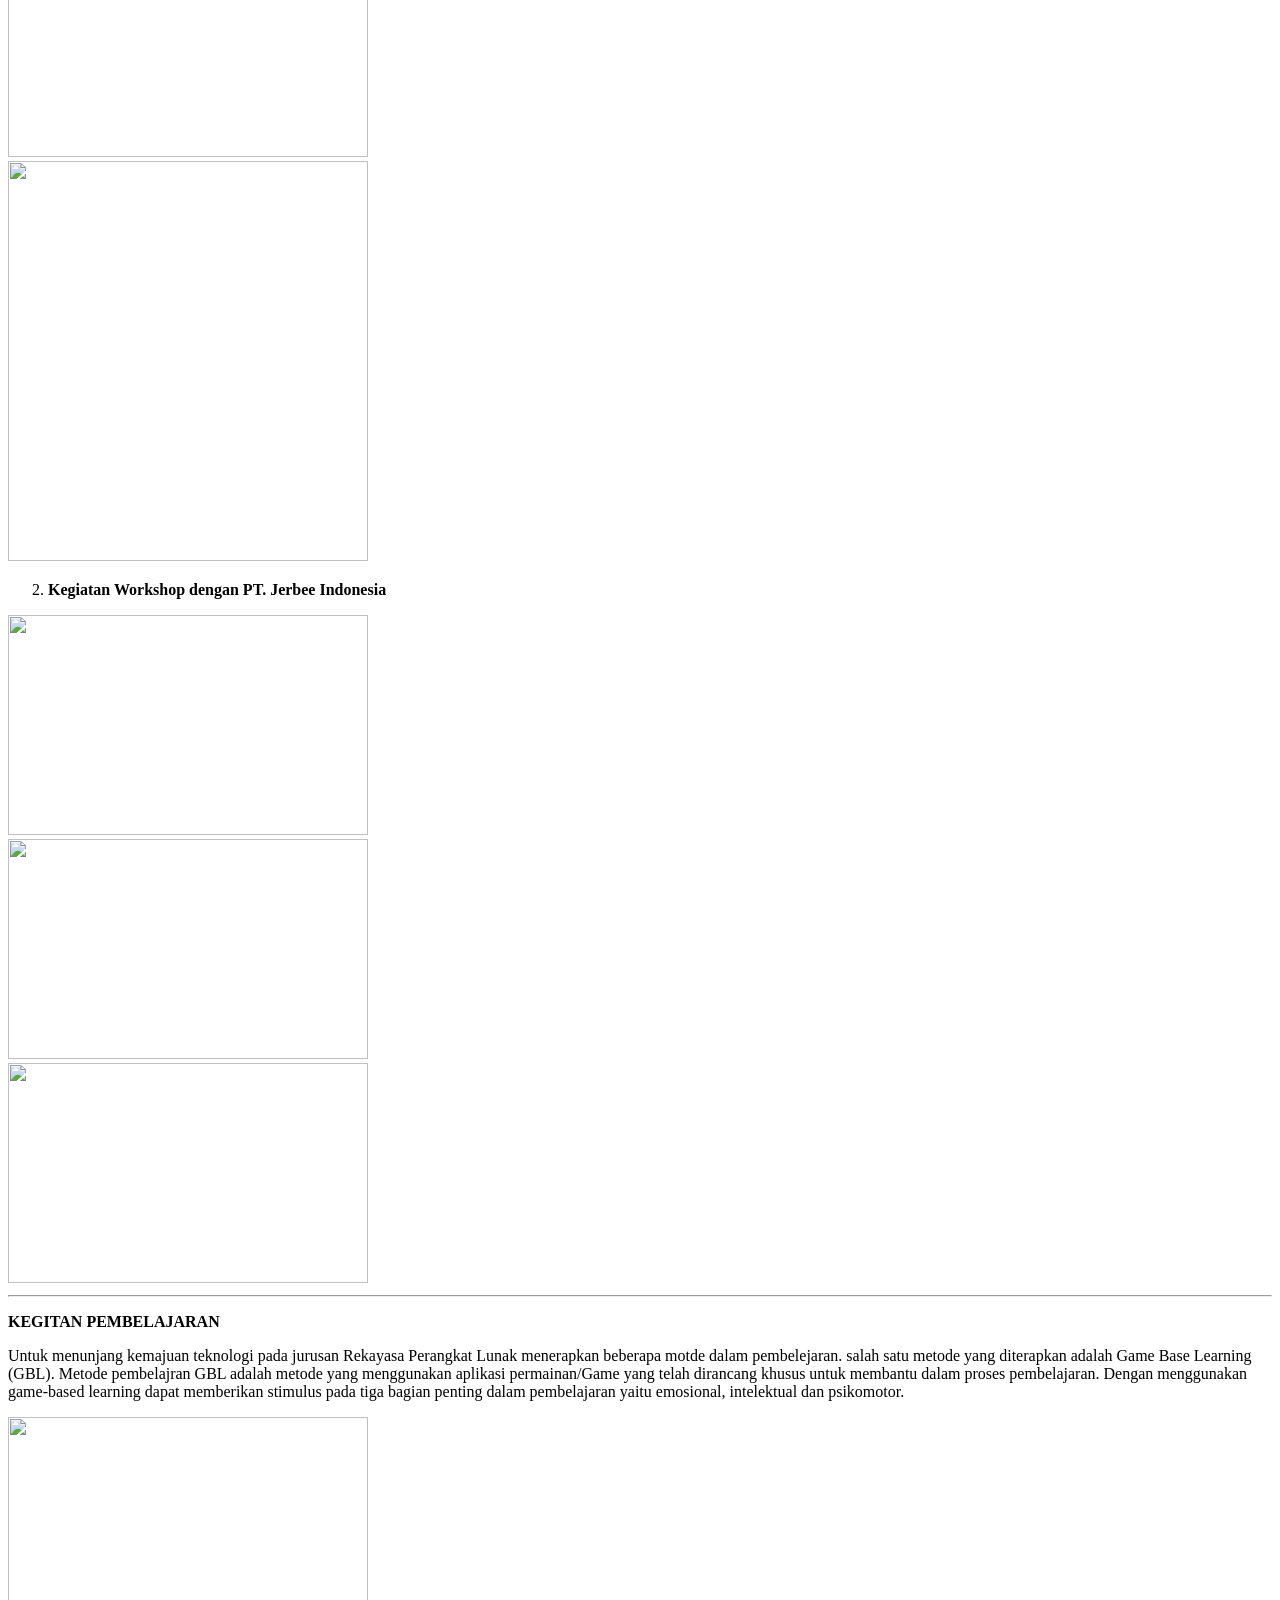
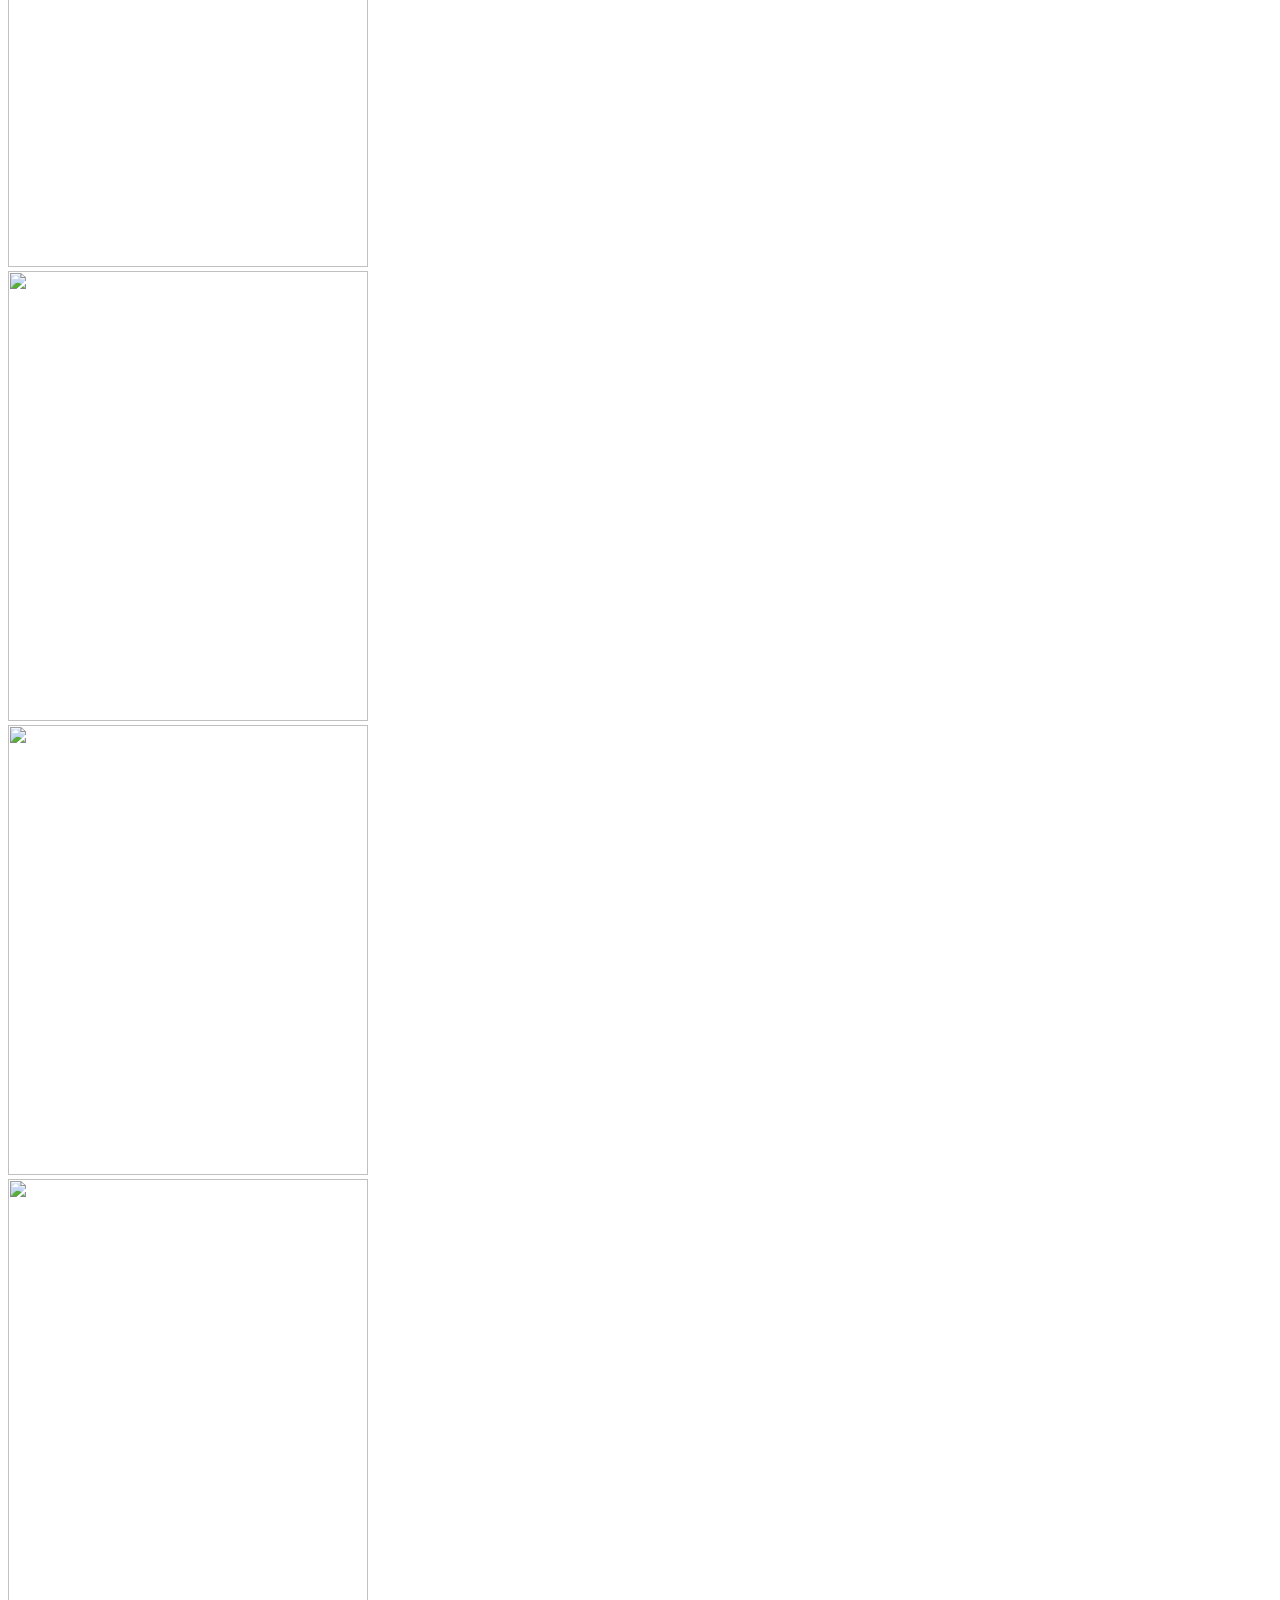
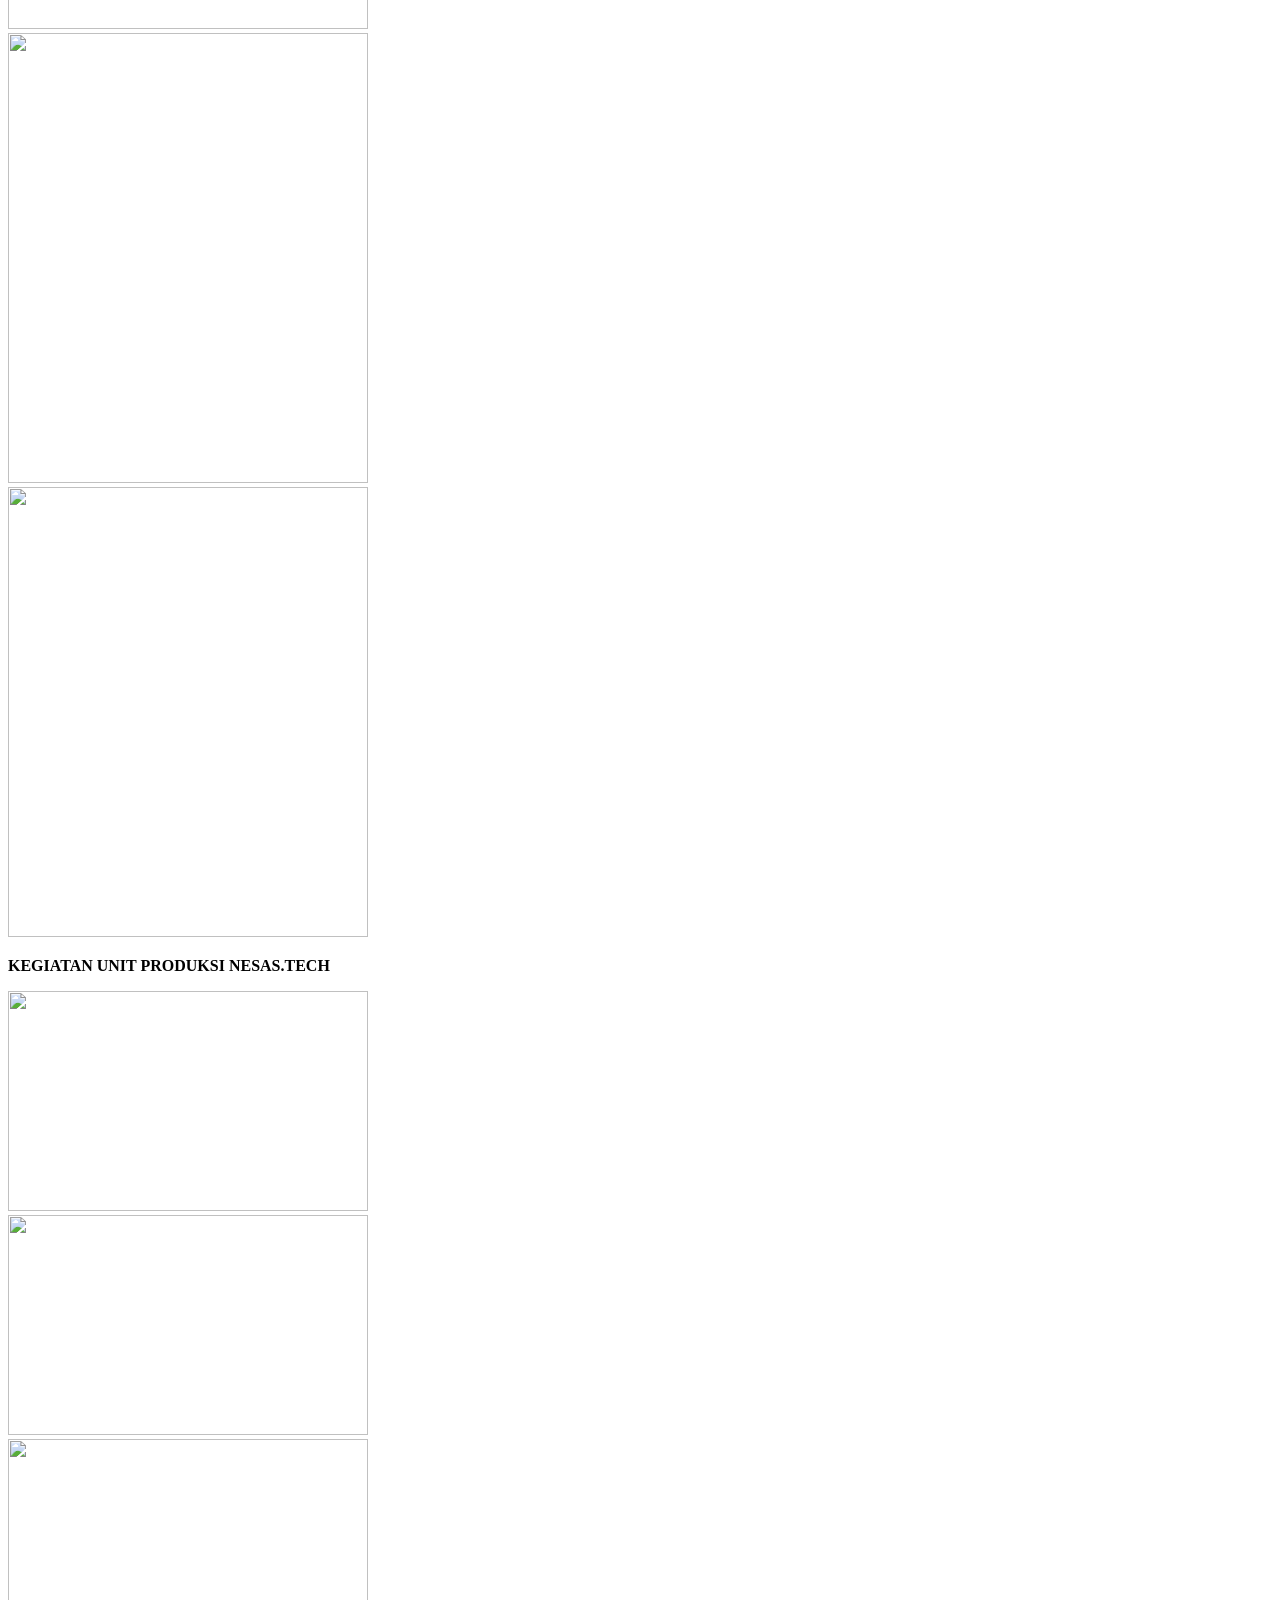
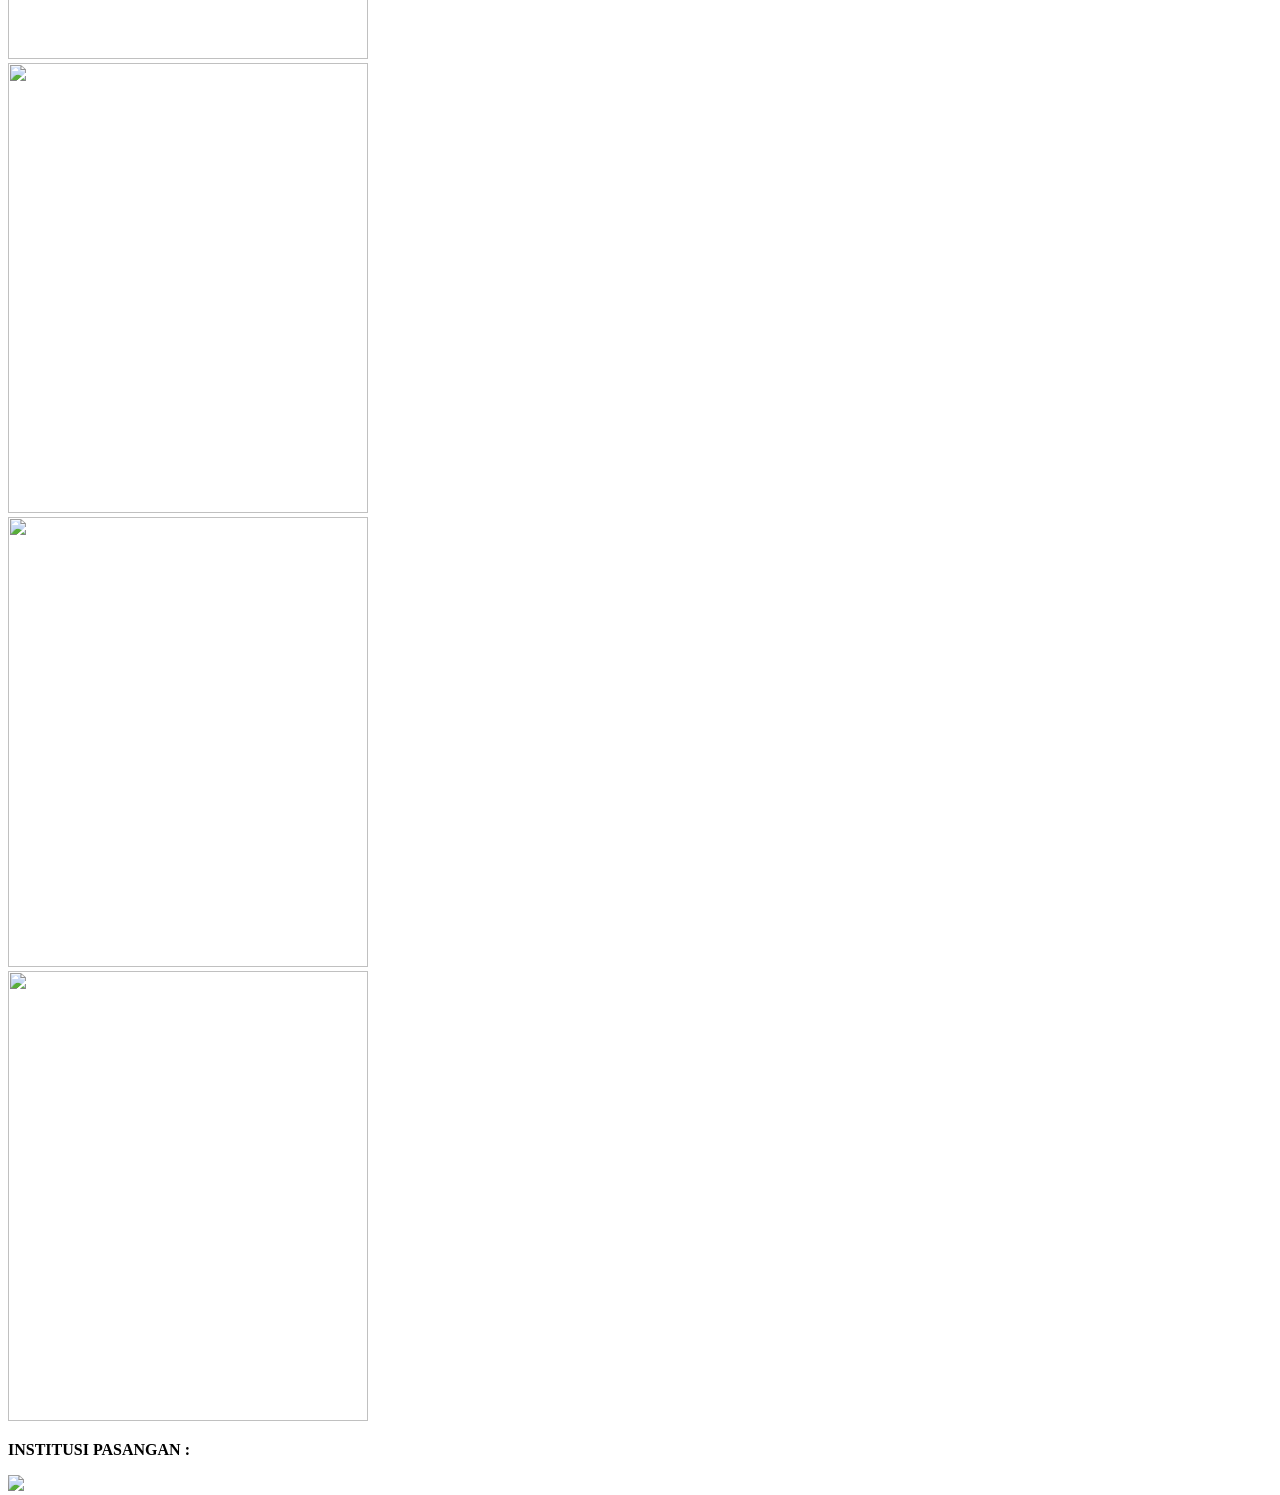
==== commit 42376fea: "Add files via upload" ====
--- a/index.html
+++ b/index.html
@@ -1,76 +1,219 @@
 <!DOCTYPE html>
 <html lang="en">
+
 <head>
     <meta charset="UTF-8">
     <meta name="viewport" content="width=device-width, initial-scale=1.0">
-    <title>Personal Website</title>
-    <link href="style.css" rel="stylesheet"/>
-    <link rel="website icon" type="png" href="Pikachu-Pokemon-Free-PNG.png">
+    <link rel="stylesheet" href="bootstrap/css/bootstrap.css">
+    <title>Tugas Pak DZ RPL TANAKA AYA</title>
+    <style>
+        .container .fs-1 {
+            position: absolute;
+            top: 110px;
+            left: 100px;
+        }
+    </style>
 </head>
+
 <body>
-    <header>
-        <h1 class="logo"> Personal Website  </h1>
-        <nav>
-            <ul>
-                <li><a href="#tentang" > ABOUT </a></li>
-                <li><a href="mailto:tanakaaya31@smp.belajar.id"> CONTACT </a></li>
-                <li><a href="#pengalaman">PENGALAMAN </a></li>
-                <li><a href="#pendidik">PENDIDIKAN </a></li>
+    <nav class="navbar navbar-expand-lg bg-dark  px-5 py-2 position-sticky sticky-top">
+        <!-- LOGO -->
+        <img src="https://smkn1subang.sch.id/wp-content/uploads/2022/06/favicon.png" width="50">
+        
+        <!-- BUTTON TOGGLER -->
+        <button class="navbar-toggler" type="button" data-bs-toggle="collapse" data-bs-target="#navbarToggler">
+            <span class="navbar-toggler-icon"></span>
+        </button>
+
+        <!-- NAVIGATION -->
+        <div class="collapse navbar-collapse" id="navbarToggler" aria-controls="navbarToggler" aria-expanded="false"
+            aria-label="Toggle navigation">
+            <ul class="container-fluid navbar-nav d-flex justify-content-start ms-4">
+                <li class="nav-item">
+                    <a href="#" class="nav-link text-white">Rekayasa Perangkat Lunak</a>
+                </li>
+                <li class="nav-item">
+                    <a href="tkj.html" class="nav-link text-white">Teknik Komputer dan Jaringan</a>
+                </li>
             </ul>
-        </nav>
-        <button class="btn-cta"><a href="https://www.instagram.com/tanakaayaa.23_/?hl=en"> Follow me !</a></button>
-    </header>
-    <div class="container">
-        <div class="intro" >
-            <p class="tittle" >Hello, Tanaka Here!</p>
-            <p class="deskripsi">Software Engineering</p>
-            <img class="img-foto" src="aya.jpg" style="height: 300px; width: 300px; border-radius: 50%;"/>
         </div>
-    </div>
-    <div class="parallax">
-        <div class="about" id="tentang">
-            <p class="tittle">Saya siswa SMKN 1 Subang</p>
-            <p class="deskripsi">untuk informasi selanjutnya</p>
-            <div class="mt-10">
-            <button class="btn-cta" id="kontak"><a href="https://wa.link/8dwc1w"> Whatsapp saya</a></button>
+    </nav>
+    <main class="container-fluid px-5 bg-dark-subtle">
+        <section class="container px-5 position-relative">
+            <div class="bg-light" style="height: 720vh;">
+                <img class="w-100"
+                    src="https://smkn1subang.sch.id/wp-content/themes/kingster/images/page-title-background.jpg"
+                    height="300">
+                <p class="fs-1 text-light"><b>REKAYASA PERANGKAT LUNAK</b></p>
+                <p class="mx-5 mt-5 text-secondary">Rekayasa Perangkat Lunak adalah satu bidang profesi yang mendalami
+                    cara-cara
+                    pengembangan perangkat lunak termasuk pembuatan, pemeliharaan, manajemen organisasi, dan manajemen
+                    kualitas.</p>
+                <p class="mx-5 mt-2 fs-5 text-secondary"><b>KOMPETENSI DASAR</b></p>
+                <ul class="mx-5 text-secondary">
+                    <li>Pemrograman Dasar</li>
+                    <li>Jaringan Komputer Dasar</li>
+                    <li>Sistem Komputer</li>
+                    <li>Kerja Proyek</li>
+                    <li>Administrasi Database</li>
+                    <li>Pemrograman Web dan Perangkat Bergerak</li>
+                    <li>Pemodelan Perangkat Lunak</li>
+                    <li>Java Mobile</li>
+                    <li>Android Studio</li>
+                </ul>
+                <p class="mx-5 mt-5 text-secondary">Kompetensi Keahlian Rekayasa Perangkat Lunak, telah melaksanakan
+                    sinkronisasi kurikulum dengan:</p>
+                <ol class="mx-5 text-secondary">
+                    <li>Pt.Jerbee Indonesia</li>
+                    <li>File Dokumentasi Sinkronisasi Kurikulum :</li>
+                </ol>
+                <p class="mx-5 mt-5 text-secondary">SINKRONISASI-KURIKULUM-TEACHING-FACTORY-TKI-RPL-FIX <button
+                        class="btn btn-sm btn-dark">Download</button></p>
+                <p class="mx-5 mt-2 fs-5 text-secondary"><b>PROGRAM UNGGULAN/UNIT PRODUKSI/TEACHING FACTORY</b></p>
+                <ol class="mx-5 text-secondary">
+                    <li>Program Unggulan</li>
+                </ol>
+                <p class="mx-5 mt-2 text-secondary"><i>STANDING INFORMATION BOARD, Stading board information</i>
+                    merupakan
+                    sebuah bentuk penyampaian suatu iStading <i>information board</i> merupakan sebuah bentuk
+                    penyampaian suatu
+                    informassi melalui media display elektronik yang dilakukan secara statis. umumnya memanfaatkan
+                    <i>LCD,
+                        LED</i> dan juga Plasma. <i>STANDING INFORMATION BOARD</i> ini mampu dimanfaatkan untuk
+                    menyampaikan
+                    informasi
+                    secara satu arah. penggunaan <i>STANDING INFORMATION BOARD</i> ini telah digunakan diberbagai
+                    layanan
+                    publik seperti Mall, Rumah Sakit, billboard, dan yang lainya.
+                </p>
+                <div class="container d-flex flex-column justify-content-center align-items-center mt-5">
+                    <img class="img-fluid" src="https://smkn1subang.sch.id/wp-content/uploads/2022/01/image-2.png"
+                        style="mix-blend-mode: multiply;" width="700">
+                    <p class="text-secondary">Skema penggunaan Standing Board Information ditingkat pemerintah daerah
+                    </p>
+                </div>
+                <ol class="mx-5 text-secondary" style="list-style: '2. ';">
+                    <li>Program Unggulan</li>
+                </ol>
+                <p class="mx-5 mt-2 text-secondary">Unit produksi merupakan salah satu bentuk sumber belajar di
+                    lingkungan sekolah yang sengaja disiapkan sebagai tempat praktik kewirausahaan. Penerapan unit
+                    produksi sendiri memiliki landasan hukum yaitu Peraturan Pemerintah Nomor 29 Tahun 1990 pasal 29
+                    ayat 2 yaitu “Untuk mempersiapkan siswa sekolah menengah kejuruan menjadi tenaga kerja, pada sekolah
+                    menengah kejuruan dapat didirikan unit produksi yang beroperasi secara profesional.”
+                </p>
+                <div class="container d-flex flex-column justify-content-center align-items-center mt-5">
+                    <img class="img-fluid" src="https://smkn1subang.sch.id/wp-content/uploads/2022/01/CAP-NESAS.png">
+                </div>
+                <p class="mx-5 mt-5 fs-5 text-secondary"><b>PENINGKATAN KOMPETENSI GURU</b></p>
+                <ol class="mx-5 text-secondary">
+                    <li><b>kegiatan magang di PT. Surya Tekno Mandiri (ESTIMA) – Solo</b></li>
+                </ol>
+                <div class="ms-5 container d-flex flex-row justify-content-start align-items-center gap-3">
+                    <div>
+                        <img src="https://smkn1subang.sch.id/wp-content/uploads/2022/01/WhatsApp-Image-2022-01-03-at-13.07.01-2-1024x768.jpeg"
+                            width="360" height="400">
+                    </div>
+                    <div>
+                        <img src="https://smkn1subang.sch.id/wp-content/uploads/2022/01/WhatsApp-Image-2022-01-03-at-13.07.01-1-768x1024.jpeg"
+                            width="360" height="400">
+                    </div>
+                    <div>
+                        <img src="https://smkn1subang.sch.id/wp-content/uploads/2022/01/WhatsApp-Image-2022-01-03-at-13.07.01-1024x768.jpeg"
+                            width="360" height="400">
+                    </div>
+                </div>
+                <ol class="mx-5 text-secondary mt-3" style="list-style: '2. ';">
+                    <li><b>Kegiatan Workshop dengan PT. Jerbee Indonesia</b></li>
+                </ol>
+                <div class="ms-5 container d-flex flex-row justify-content-start align-items-center gap-3 mb-4">
+                    <div>
+                        <img src="https://smkn1subang.sch.id/wp-content/uploads/2022/01/WhatsApp-Image-2021-11-09-at-13.24.08-1024x682.jpeg"
+                            width="360" height="220">
+                    </div>
+                    <div>
+                        <img src="https://smkn1subang.sch.id/wp-content/uploads/2022/01/WhatsApp-Image-2021-11-09-at-13.25.41-1024x682.jpeg"
+                            width="360" height="220">
+                    </div>
+                    <div>
+                        <img src="https://smkn1subang.sch.id/wp-content/uploads/2022/01/WhatsApp-Image-2021-11-09-at-13.25.49-1024x682.jpeg"
+                            width="360" height="220">
+                    </div>
+                </div>
+                <hr class="mx-5 mb-1">
+                <p class="mx-5 mt-3 fs-5 text-secondary"><b>KEGITAN PEMBELAJARAN</b></p>
+                <p class="mx-5 mt-2 text-secondary">Untuk menunjang kemajuan teknologi pada jurusan Rekayasa Perangkat
+                    Lunak menerapkan beberapa motde dalam pembelejaran. salah satu metode yang diterapkan adalah Game
+                    Base Learning (GBL). Metode pembelajran GBL adalah metode yang menggunakan aplikasi permainan/Game
+                    yang telah dirancang khusus untuk membantu dalam proses pembelajaran. Dengan menggunakan game-based
+                    learning dapat memberikan stimulus pada tiga bagian penting dalam pembelajaran yaitu emosional,
+                    intelektual dan psikomotor.
+                </p>
+                <div class="ms-5 container d-flex flex-row justify-content-start align-items-center gap-3">
+                    <div>
+                        <img src="https://smkn1subang.sch.id/wp-content/uploads/2022/01/IMG20200306074145-768x1024.jpg"
+                            width="360" height="450">
+                    </div>
+                    <div>
+                        <img src="https://smkn1subang.sch.id/wp-content/uploads/2022/01/IMG20200120095646-768x1024.jpg"
+                            width="360" height="450">
+                    </div>
+                    <div>
+                        <img src="https://smkn1subang.sch.id/wp-content/uploads/2022/01/IMG20200120095641-768x1024.jpg"
+                            width="360" height="450">
+                    </div>
+                </div>
+                <div class="ms-5 container d-flex flex-row justify-content-start align-items-center gap-3 mt-3">
+                    <div>
+                        <img src="https://smkn1subang.sch.id/wp-content/uploads/2022/01/IMG20200116141010-768x1024.jpg"
+                            width="360" height="450">
+                    </div>
+                    <div>
+                        <img src="https://smkn1subang.sch.id/wp-content/uploads/2022/01/IMG20200116135337-768x1024.jpg"
+                            width="360" height="450">
+                    </div>
+                    <div>
+                        <img src="https://smkn1subang.sch.id/wp-content/uploads/2022/01/WhatsApp-Image-2022-01-03-at-12.46.45-1024x577.jpeg"
+                            width="360" height="450">
+                    </div>
+                </div>
+                <p class="mx-5 mt-3 fs-5 text-secondary"><b>KEGIATAN UNIT PRODUKSI NESAS.TECH</b></p>
+                <div class="ms-5 container d-flex flex-row justify-content-start align-items-center gap-3 mb-3">
+                    <div>
+                        <img src="https://smkn1subang.sch.id/wp-content/uploads/2022/01/IMG20200210150001-1024x768.jpg"
+                            width="360" height="220">
+                    </div>
+                    <div>
+                        <img src="https://smkn1subang.sch.id/wp-content/uploads/2022/01/IMG20200210145946-1024x768.jpg"
+                            width="360" height="220">
+                    </div>
+                    <div>
+                        <img src="https://smkn1subang.sch.id/wp-content/uploads/2022/01/IMG20200210150003-1024x768.jpg"
+                            width="360" height="220">
+                    </div>
+                </div>
+                <div class="ms-5 container d-flex flex-row justify-content-start align-items-center gap-3 mt-2">
+                    <div>
+                        <img src="https://smkn1subang.sch.id/wp-content/uploads/2022/01/WhatsApp-Image-2022-01-03-at-12.53.25-1-1024x768.jpeg"
+                            width="360" height="450">
+                    </div>
+                    <div>
+                        <img src="https://smkn1subang.sch.id/wp-content/uploads/2022/01/WhatsApp-Image-2022-01-03-at-12.53.25-768x1024.jpeg"
+                            width="360" height="450">
+                    </div>
+                    <div>
+                        <img src="https://smkn1subang.sch.id/wp-content/uploads/2022/01/IMG20200210155328-scaled-e1641186657807-1024x507.jpg"
+                            width="360" height="450">
+                    </div>
+                </div>
+                <div class="d-flex flex-column justify-content-center align-items-center">
+                    <p class="mx-5 mt-3 fs-5 text-secondary"><b>INSTITUSI PASANGAN :</b></p>
+                    <img src="https://smkn1subang.sch.id/wp-content/uploads/2022/01/1.web-rpl.png" width="900"
+                        style="mix-blend-mode: multiply;">
+                </div>
             </div>
-        </div>
-        <div class="biodata">
-            <h1 style="text-align: center; padding-top: 100px; font-size: 50px;"> About Me !!</h1>
-            <p style="text-align: center; padding-top: 100px; font-size: 20px;"> Nama saya tanaka aya. Saya sekolah di SMKN 1 Subang kelas 11 RPL 2  </p>
-            <p style="text-align: center; padding-top: 10px; font-size: 20px;"> Saya lahir di Bandung pada tanggal 23 November 2006  </p>
-            <p style="text-align: center; padding-top: 10px; font-size: 20px;"> Hobby saya adalah menonton anime, dan bermain olahraga bola seperti futsal, basket, handball, dan badminton</p>
-            <p style="text-align: center; padding-top: 10px; font-size: 20px;"> Kelebihan yang saya miliki yaitu, saya punya kemampuan dalam berbahasa jepang <br> dan saya juga mampu berpikir secara logis, karena itu saya mempunyai kemampuan lebih di mata pelajaran matematika<br> selain itu saya mempunyai kemampuan di bidang public speaking</p>
-            <p style="text-align: center; padding-top: 10px; font-size: 20px;"> Kekurangan yang saya miliki yaitu, terkadang saya tidak fokus dalam melakukan pekerjaan <br> ketika saya diberi pekerjaan lebih dari satu </p>
-            <p style="text-align: center; padding-top: 50px; font-size: 30px;"> Motto hidup : hidup untuk makan, makan untuk hidup</p>
-        
-            </div>
-             </div>
-            <div class="pengalaman" id="pengalaman">
-            <h1 style="text-align: center; padding: 100px 0 100px 0; font-size: 50px;"> Pengalaman dan kemampuan</h1>
-            <p style="text-align: center; font-size: xx-large; "> - Mengikuti olimpiade matematika</p> <br><br>
-            <p style="text-align: center; font-size: xx-large; "> - Mengikuti forum japanese speaking</p> <br><br>
-            <p style="text-align: center; font-size: xx-large; "> - Mengajar bahasa jepang di LPK Eka sinergi</p><br><br>
-            <p style="text-align: center; font-size: xx-large;"> - Bekerja di PT.Luna jaya abadi </p><br><br>
-            <p style="text-align: center; font-size: xx-large;"> - Membuka kursus matematika di rumah </p><br>
-            </div>
-            <div class="pendidik" id="pendidik">
-            <h1 style="text-align: center; padding-top: 100px; font-size: 50px;"> Pendidikan </h1>
-            <div class="pendidikan" style="padding-top: 100px; font-size: xxx-large;">
-                <div>
-            <p><a href="#" style="margin-left: 200px;"> SDN Sukamenak </a></p>
-            <p style="font-size: large; padding-left: 350px;">(2013-2019)</p><br><br><br></div>
-            <div>
-            <p><a href="https://www.smpn1subang.sch.id/id" style="margin-left: 800px;"> SMPN 1 Subang </a></p>
-            <p style="font-size: large; padding-left: 950px;">(2019-2022)</p><br><br><br> </div>
-            <div>
-            <p><a href="https://smkn1subang.sch.id/" style="margin-left: 1400px;"> SMKN 1 Subang  </a></p>
-            <p style="font-size: large; padding-left: 1550px;">(2022-2025)</p></div>
-         </div>
-          </div>
-         
-        
-       
-   
+        </section>
+    </main>
+    <script src="bootstrap/js/bootstrap.js"></script>
 </body>
+
 </html>
